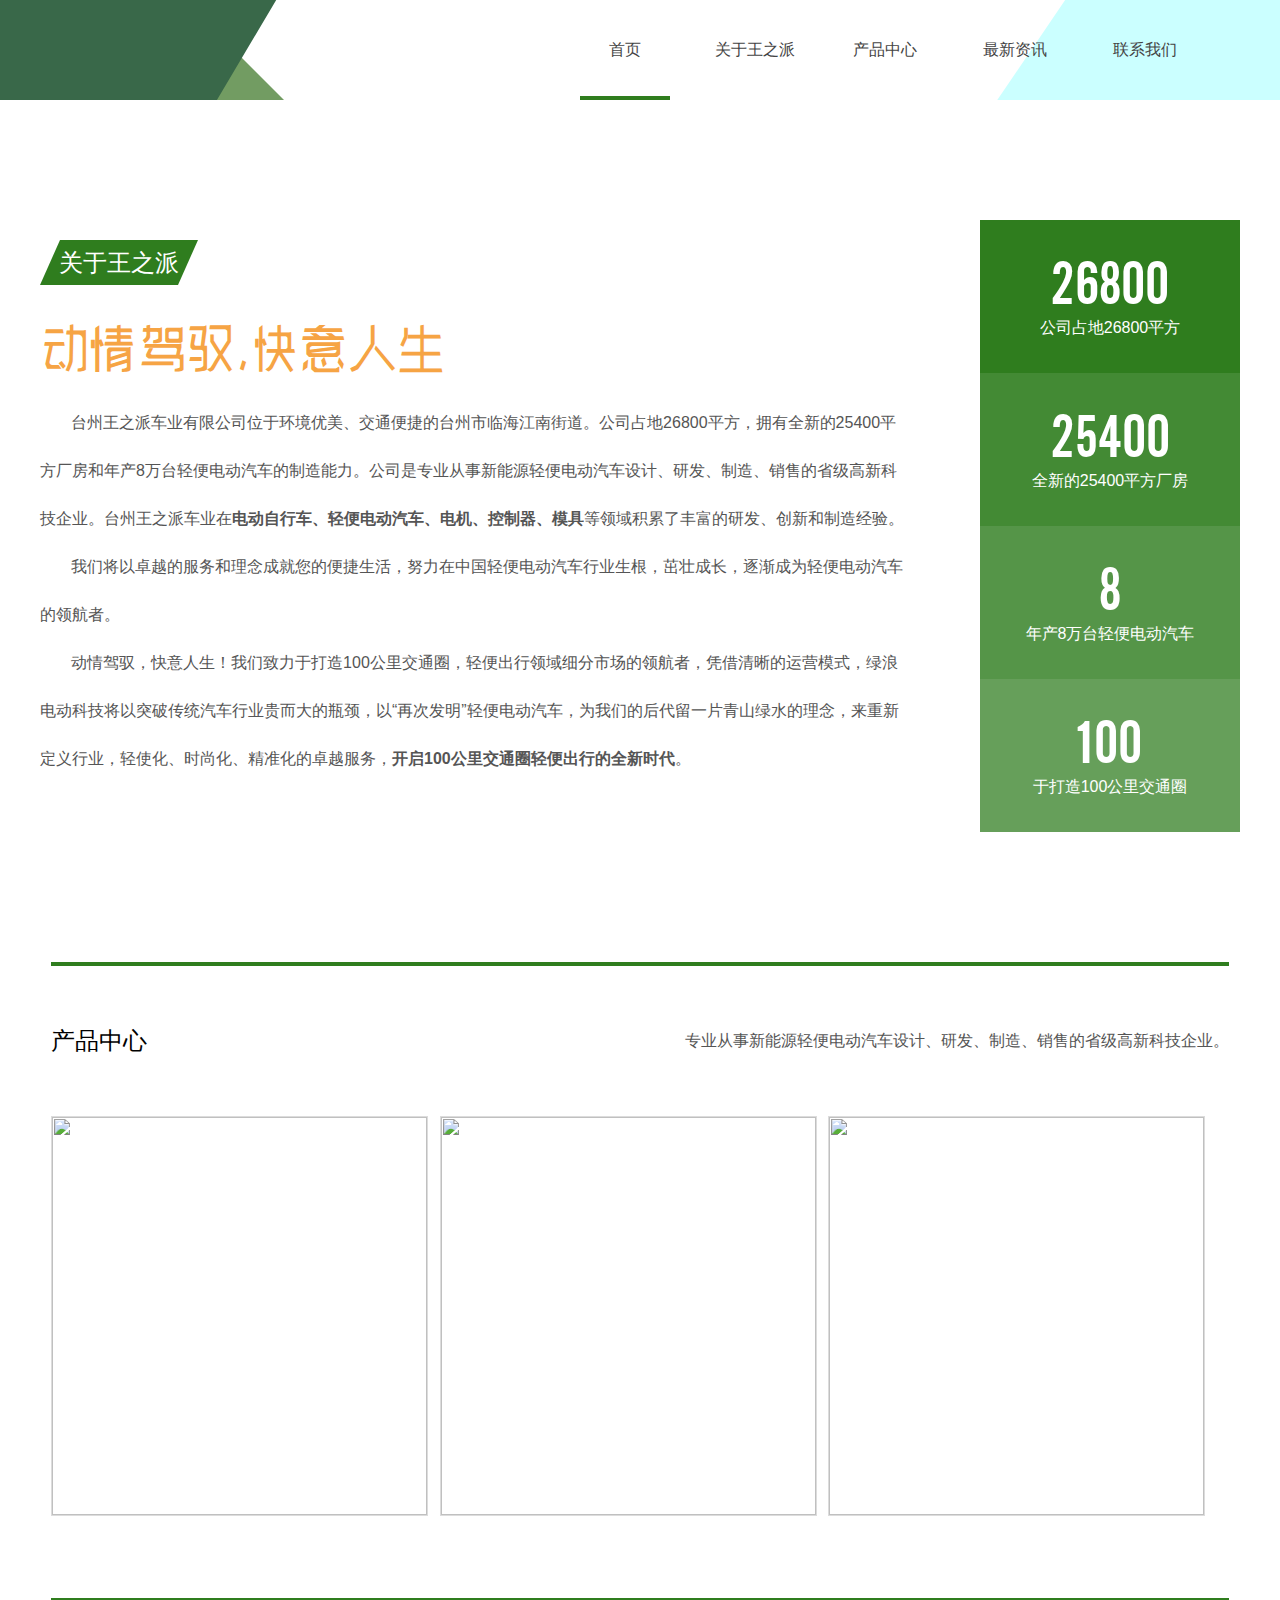
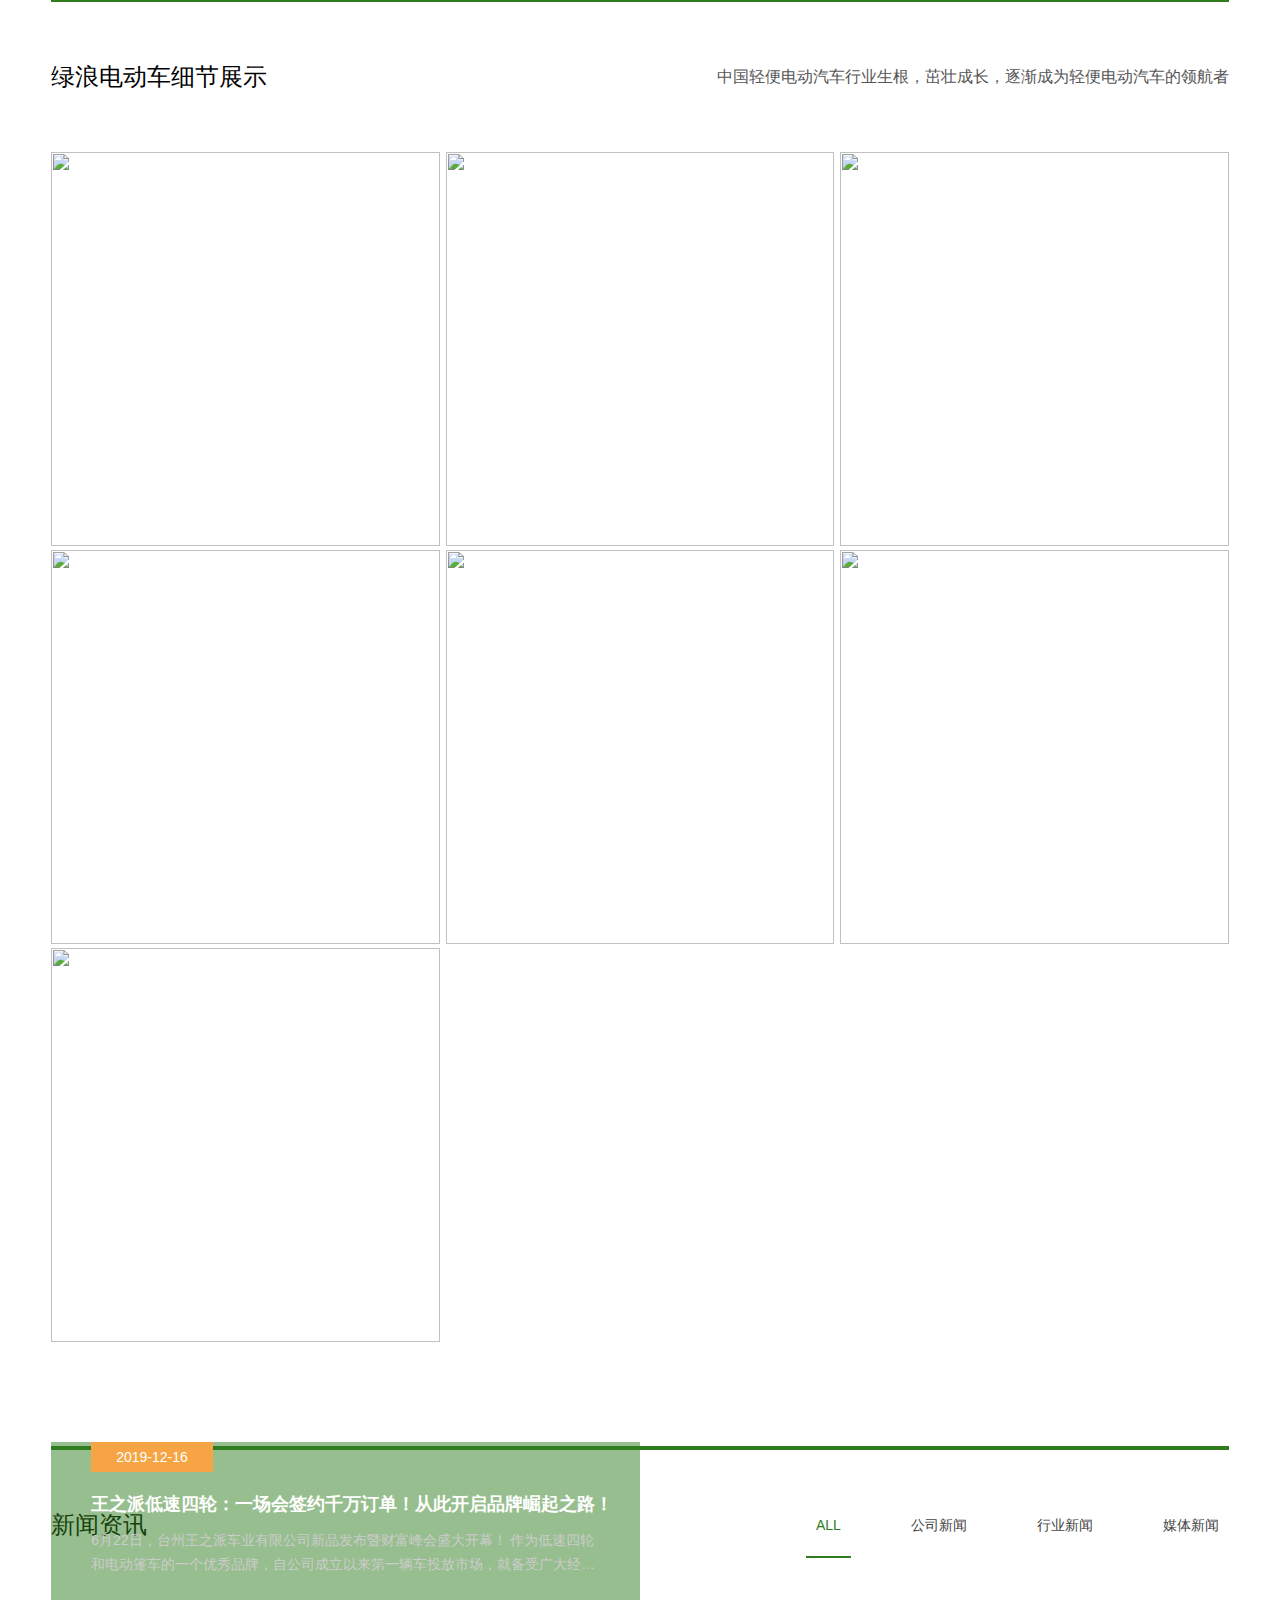
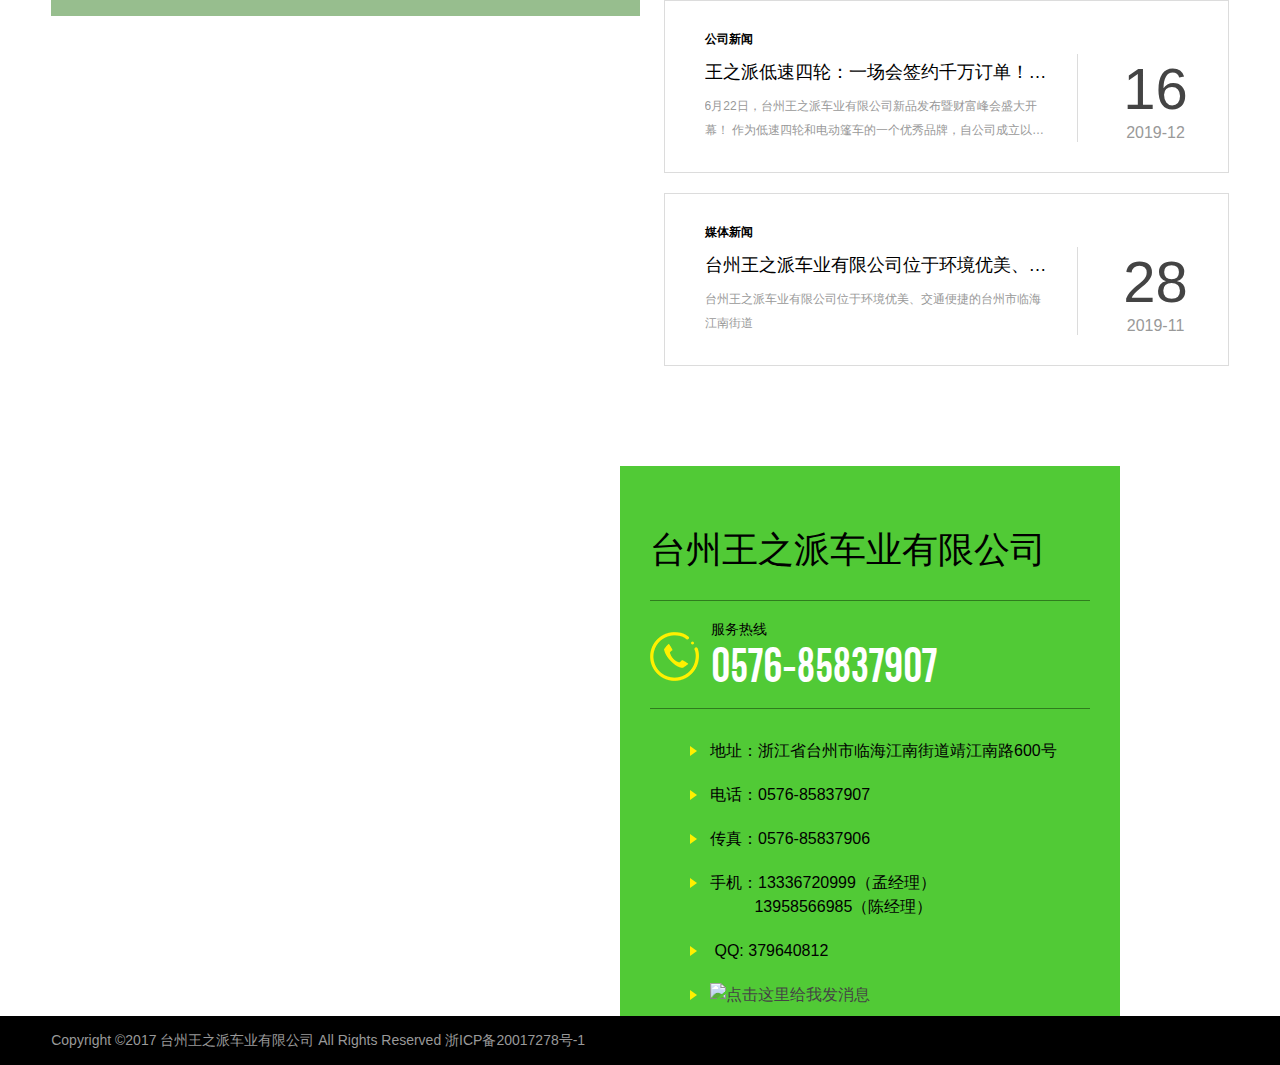
==== index.html @ 6e399a38 "pic" ====
<!doctype html>
<html>
<head>
<title>绿浪电动车-王之派</title>
<meta name="keywords" content="台州王之派车业有限公司,王之派,台州王之派,绿浪电动车" />
<meta name="description" content="好消息，现在购车即享500元优惠！！台州王之派车业有限公司位于环境优美、交通便捷的台州市临海江南街道。公司占地26800平方，拥有全新的25400平方厂房和年产8万台轻便电动汽车的制造能力。公司是专业从事新能源轻便电动汽车设计、研发、制造、销售的省级高新科技企业。绿浪电动科技在电动自行车、轻便电动汽车、电机、控制器、模具等领域积累了丰富的研发、创新和制造经验。" />
<meta charset="utf-8">
<meta http-equiv="X-UA-Compatible" content="IE-edge,chrome=1" /><!--读取IE最新渲染-->
<meta content="width=device-width, initial-scale=1.0, maximum-scale=1.0, user-scalable=0" name="viewport" /><!--强制让文档的宽度与设备的宽度保持1:1，并且文档最大的宽度比例是1.0，且不允许用户点击屏幕放大浏览-->
<meta content="yes" name="apple-mobile-web-app-capable" /><!--iphone设备中的safari私有meta标签，它表示：允许全屏模式浏览-->
<meta content="black" name="apple-mobile-web-app-status-bar-style" /><!--iphone的私有标签，它指定的iphone中safari顶端的状态条的样式-->
<meta content="telephone=yes" name="format-detection" /><!--告诉设备忽略将页面中的数字识别为电话号码-->
<meta content="email=no" name="format-detection" /> <!--去除Android对邮箱地址的识别-->
<link href="comcss.css" rel="stylesheet" type="text/css" />
<link href="css.css" rel="stylesheet" type="text/css" />
<link href="responsive.css" rel="stylesheet" type="text/css" />
<!--responsive css-->
<!--<link href="/Tpl/Home/Public/css/landscapeipad.css" rel="stylesheet" type="text/css" media="screen and (max-width:1024px)" />-->
<script src="https://cdn.bootcdn.net/ajax/libs/jquery/1.11.1/jquery.min.js"></script>
<!-- Modernizr JS -->
<script src="modernizr-2.6.2.min.js"></script>
<!-- FOR IE9 below -->
<!--[if lt IE 9]>
<script src="respond.min.js"></script>
<![endif]-->
<link href="https://cdnjs.cloudflare.com/ajax/libs/Swiper/4.2.2/css/swiper.css" rel="stylesheet" type="text/css" />
<script src="https://cdnjs.cloudflare.com/ajax/libs/Swiper/4.5.0/js/swiper.min.js"></script>
<link rel="shortcut icon" type="image/x-icon" href="https://img.alicdn.com/imgextra/i3/2210338603063/O1CN01EI2L4A1YUtnroCchi_!!2210338603063.png" />
<!-- Global site tag (gtag.js) - Google Analytics -->
<script async src="https://www.googletagmanager.com/gtag/js?id=G-Z5B57TD7ZR"></script>
<script>
  window.dataLayer = window.dataLayer || [];
  function gtag(){dataLayer.push(arguments);}
  gtag('js', new Date());

  gtag('config', 'G-Z5B57TD7ZR');
</script>
</head>

<body>

<!--add js-->
<div class="header">
    <div class="header_top">
        <div class="logo">
            <img src="https://img.alicdn.com/imgextra/i3/2210338603063/O1CN01EI2L4A1YUtnroCchi_!!2210338603063.png" alt="">
        </div>
        <div class="nav">
            <ul class="clearfix">
                <li class="choose">
                    <a class="sanjiao" href="index.html" target="_self">首页</a>
                </li><li class="">
                    <a class="sanjiao" href="index.html#about_us" target="_self">关于王之派</a>
                </li><li class="">
                    <a class="sanjiao" href="index.html#products" target="_self">产品中心</a>
                </li><li class="">
                    <a class="sanjiao" href="news.html" target="_self">最新资讯</a>
                </li><li class="">
                    <a class="sanjiao" href="index.html#contact_us" target="_self">联系我们</a>
                </li>            </ul>
        </div>
        <div class="header_con">
            <img src="icon_img01.png" alt="">
            <p>服务热线：0576-85837907</p>
        </div>
        <div class="menu">
            <div class="navbar-header">
                <span class="sr-only">Navigation</span>
                <span class="icon-bar"></span>
                <span class="icon-bar"></span>
                <span class="icon-bar"></span>
            </div>
        </div>
    </div>
</div>
<div class="menu_down">
    <ul>
        <li>
            <a class="sanjiao" href="index.html" target="_self">首页</a>
        </li><li>
            <a class="sanjiao" href="index.html#about_us" target="_self">关于王之派</a>
        </li><li>
            <a class="sanjiao" href="index.html#products" target="_self">产品中心</a>
        </li><li>
            <a class="sanjiao" href="news.html" target="_self">最新资讯</a>
        </li><li>
            <a class="sanjiao" href="index.html#contact_us" target="_self">联系我们</a>
        </li>    </ul>
</div>

        <section class="banner">
        <div class="swiper-container">
            <div class="swiper-wrapper">
                <div class="swiper-slide">
                    <img src="https://pic1.zhimg.com/v2-4521c15469707c16449a005955d152dc_r.jpeg" alt="">
                </div><div class="swiper-slide">
                    <img src="https://s.niucache.com/www/niu-home/img/9ac2cd6.jpg" alt="">
                </div>            </div>
            <!-- 如果需要分页器 -->
            <div class="swiper-pagination"></div>
            <!-- 如果需要导航按钮 -->
        </div>
    </section>
    <!-- banner the end -->
    <!-- module -->
    <section class="module">
        <a href="" id="about_us"></a>
        <div class="module_page1">
            <div class="w1200 clearfix">
                <div class="in_about_left">
	<h6>
		关于王之派
	</h6>
	<h3>
		动情驾驭，快意人生
	</h3>
	<p>
		&nbsp;&nbsp;&nbsp;&nbsp;&nbsp;&nbsp;&nbsp;台州王之派车业有限公司位于环境优美、交通便捷的台州市临海江南街道。公司占地26800平方，拥有全新的25400平方厂房和年产8万台轻便电动汽车的制造能力。公司是专业从事新能源轻便电动汽车设计、研发、制造、销售的省级高新科技企业。台州王之派车业在<b>电动自行车、轻便电动汽车、电机、控制器、模具</b>等领域积累了丰富的研发、创新和制造经验。<br />
&nbsp;&nbsp;&nbsp;&nbsp;&nbsp;&nbsp;&nbsp;我们将以卓越的服务和理念成就您的便捷生活，努力在中国轻便电动汽车行业生根，茁壮成长，逐渐成为轻便电动汽车的领航者。<br />
&nbsp;&nbsp;&nbsp;&nbsp;&nbsp;&nbsp;&nbsp;动情驾驭，快意人生！我们致力于打造100公里交通圈，轻便出行领域细分市场的领航者，凭借清晰的运营模式，绿浪电动科技将以突破传统汽车行业贵而大的瓶颈，以“再次发明”轻便电动汽车，为我们的后代留一片青山绿水的理念，来重新定义行业，轻使化、时尚化、精准化的卓越服务，<b>开启100公里交通圈轻便出行的全新时代</b>。
	</p>
</div>
<div class="in_about_right">
	<ul>
		<li class="wow fadeInRightBig" data-wow-duration="1s">
			<h3>
				26800
			</h3>
			<p>
				公司占地26800平方
			</p>
		</li>
		<li class="wow fadeInRightBig" data-wow-duration="1.5s">
			<h3>
				25400
			</h3>
			<p>
				全新的25400平方厂房
			</p>
		</li>
		<li class="wow fadeInRightBig" data-wow-duration="2s">
			<h3>
				8
			</h3>
			<p>
				年产8万台轻便电动汽车
			</p>
		</li>
		<li class="wow fadeInRightBig" data-wow-duration="2.5s">
			<h3>
				100
			</h3>
			<p>
				于打造100公里交通圈
			</p>
		</li>
	</ul>
</div>            </div>
        </div>

        <a href="" id="products"></a>
        <div class="module_page2">
        	<div class="w1600">
        		<div class="index_title wow fadeInUpBig" data-wow-duration="0.75s">
        			<h3>产品中心</h3>
        			<p>
        				专业从事新能源轻便电动汽车设计、研发、制造、销售的省级高新科技企业。
        			</p>
        		</div>
        		<div class="product_list wow fadeInUp" data-wow-duration="1s">
        			<ul class="clearfix">
<li>
        					<a href="6.html" title="盘式电动四轮车">
        						<figure>
                                    <img src="https://img.alicdn.com/imgextra/i1/701111735/O1CN01J6hY2t1OgfpPfAMTQ_!!701111735.jpg" alt="">
        						</figure>
        						<figcaption>
        							<p>盘式电动四轮车</p>
        						</figcaption>
        					</a>
        				</li><li>
        					<a href="2.html" title="把式电动四轮车">
        						<figure>
                                    <img src="https://pic1.zhimg.com/v2-a97a8f6fc62659afc5fdb7a7e8ba65ac_r.jpeg" alt="">
        						</figure>
        						<figcaption>
        							<p>把式电动四轮车</p>
        						</figcaption>
        					</a>
        				</li><li>
        					<a href="1.html" title="把式电动三轮车">
        						<figure>
                                    <img src="https://pic1.zhimg.com/v2-3ff74034d7f2a816b083c5fc79f7fb34_r.jpeg" alt="">
        						</figure>
        						<figcaption>
        							<p>把式电动三轮车</p>
        						</figcaption>
        					</a>
        				</li>        			</ul>
        		</div>
        		<a href="#" class="more">所有产品</a>
        	</div>
        </div>

        <div class="module_page3">
        	<div class="w1600">
        		<div class="index_title wow fadeInUpBig" data-wow-duration="0.75s">
        			<h3>绿浪电动车细节展示</h3>
        			<p>
        				中国轻便电动汽车行业生根，茁壮成长，逐渐成为轻便电动汽车的领航者
        			</p>
        		</div>
        		<div class="deta_list">
        			<ul>
        				<li>
        					<figure>
        						<img src="https://img.alicdn.com/imgextra/i1/2210338603063/O1CN01hTQF5c1YUtnwZJvKv_!!2210338603063.jpg" alt="">
        					</figure>
        					<p>自带空调，给驾乘者提供凉爽宜人的车厢环境</p>
        				</li>
        				<li>
        					<figure>
        						<img src="https://img.alicdn.com/imgextra/i1/2210338603063/O1CN01JXOoeA1YUtnrZJFVe_!!2210338603063.jpg" alt="">
        					</figure>
        					<p>仿皮座椅-视觉和触觉身临其境</p>
        				</li>
        				<li>
        					<figure>
        						<img src="https://img.alicdn.com/imgextra/i2/2210338603063/O1CN01uobK7g1YUtnua8hh9_!!2210338603063.jpg" alt="">
        					</figure>
        					<p>超大空间适合家人一同出行</p>
        				</li>
        				<li>
        					<figure>
        						<img src="https://img.alicdn.com/imgextra/i4/2210338603063/O1CN012l5fBx1YUtnoz085y_!!2210338603063.jpg" alt="">
        					</figure>
        					<p>行业龙头，引领潮流，数显液晶仪表盘</p>
        				</li>
        				<li>
        					<figure>
        						<img src="https://img.alicdn.com/imgextra/i2/2210338603063/O1CN01hheY2L1YUtnua8EaV_!!2210338603063.jpg" alt="">
        					</figure>
        					<p>全景天窗，繁华尽收眼底</p>
        				</li>
        				<li>
        					<figure>
        						<img src="https://img.alicdn.com/imgextra/i4/2210338603063/O1CN01kkrW6Z1YUtnj2MpZI_!!2210338603063.jpg" alt="">
        					</figure>
        					<p>前座椅前、后，靠背角度可调</p>
        				</li>
        				<li>
        					<figure>
        						<img src="https://img.alicdn.com/imgextra/i2/2210338603063/O1CN01FSDjkH1YUtnvwkSdK_!!2210338603063.jpg" alt="">
        					</figure>
        					<p>MP5播放器兼容usb SD卡</p>
        				</li>
        			</ul>
        		</div>
        	</div>
        </div>
        
        <div class="module_page4">
        	<div class="w1600">
        		<div class="index_title wow fadeInUpBig" data-wow-duration="0.75s">
        			<h3>新闻资讯</h3>
        			<div class="in_news_nav">
        				<ul class="clearfix">
        					<li class="choose">
        						<a href="javascript:;">
        							ALL
        						</a>
        					</li>
                                                        <li>
        						<a href="javascript:;">
        							公司新闻        						</a>
        					</li>                            <li>
        						<a href="javascript:;">
        							行业新闻        						</a>
        					</li>                            <li>
        						<a href="javascript:;">
        							媒体新闻        						</a>
        					</li>        				</ul>
        			</div>
        		</div>
        		<div class="innew_body clearfix">
                            			<div class="innews_left">
        				<figure>
                            <img src="https://img.alicdn.com/imgextra/i4/701111735/O1CN01Mq8HqD1OgfpSqa2wN_!!701111735.jpg" alt="">
        				</figure>
        				<figcaption>
        					<h6>2019-12-16</h6>
        					<h3>
        						王之派低速四轮：一场会签约千万订单！从此开启品牌崛起之路！        					</h3>
        					<p>
        						    6月22日，台州王之派车业有限公司新品发布暨财富峰会盛大开幕！


	    作为低速四轮和电动篷车的一个优秀品牌，自公司成立以来第一辆车投放市场，就备受广大经销商和消费者的喜爱！“提质提量”作为海誉未来的发展核心战略，已经刻不容缓，面对2019，如何实现这一目标？绿浪人用实际行动做出了很好的诠释！本次新品发布暨财富峰会，绿浪公司盛情邀请全国核心战略客户前来，更多的要让经销商朋友亲临现场感受到“绿浪”的变化！从不断的调研，不断的探索，不断的积累，“绿浪”已经完美        					</p>
        				</figcaption>
        			</div>
                            			<div class="news_con wow fadeInRightBig" data-wow-duration="1s" data-wow-delay="0.5s">
                                                                                				<div class="news_list" style="display: block;">
        					<ul>
                                <li>
        							<a href="7.html" title="王之派低速四轮：一场会签约千万订单！从此开启品牌崛起之路！">
        								<div class="left">
        									<h6>公司新闻</h6>
        									<h5>
        										王之派低速四轮：一场会签约千万订单！从此开启品牌崛起之路！        									</h5>
        									<p>
        										    6月22日，台州王之派车业有限公司新品发布暨财富峰会盛大开幕！


	    作为低速四轮和电动篷车的一个优秀品牌，自公司成立以来第一辆车投放市场，就备受广大经销商和消费者的喜爱！“提质提量”作为海誉未来的发展核心战略，已经刻不容缓，面对2019，如何实现这一目标？绿浪人用实际行动做出了很好的诠释！本次新品发布暨财富峰会，绿浪公司盛情邀请全国核心战略客户前来，更多的要让经销商朋友亲临现场感受到“绿浪”的变化！从不断的调研，不断的探索，不断的积累，“绿浪”已经完美        									</p>
        								</div>
        								<div class="right">
        									<h3>16</h3>
        									<h6>2019-12</h6>
        								</div>
        							</a>
        						</li><li>
        							<a href="4.html" title="台州王之派车业有限公司位于环境优美、交通便捷的台州市临海江南街道 ">
        								<div class="left">
        									<h6>媒体新闻</h6>
        									<h5>
        										台州王之派车业有限公司位于环境优美、交通便捷的台州市临海江南街道         									</h5>
        									<p>
        										台州王之派车业有限公司位于环境优美、交通便捷的台州市临海江南街道        									</p>
        								</div>
        								<div class="right">
        									<h3>28</h3>
        									<h6>2019-11</h6>
        								</div>
        							</a>
        						</li>        					</ul>
        				</div>                                				<div class="news_list" style="display: none;">
        					<ul>
                                <li>
        							<a href="7.html" title="王之派低速四轮：一场会签约千万订单！从此开启品牌崛起之路！">
        								<div class="left">
        									<h6>公司新闻</h6>
        									<h5>
        										王之派低速四轮：一场会签约千万订单！从此开启品牌崛起之路！        									</h5>
        									<p>
        										    6月22日，台州王之派车业有限公司新品发布暨财富峰会盛大开幕！


	    作为低速四轮和电动篷车的一个优秀品牌，自公司成立以来第一辆车投放市场，就备受广大经销商和消费者的喜爱！“提质提量”作为海誉未来的发展核心战略，已经刻不容缓，面对2019，如何实现这一目标？绿浪人用实际行动做出了很好的诠释！本次新品发布暨财富峰会，绿浪公司盛情邀请全国核心战略客户前来，更多的要让经销商朋友亲临现场感受到“绿浪”的变化！从不断的调研，不断的探索，不断的积累，“绿浪”已经完美        									</p>
        								</div>
        								<div class="right">
        									<h3>16</h3>
        									<h6>2019-12</h6>
        								</div>
        							</a>
        						</li>        					</ul>
        				</div>                                				<div class="news_list" style="display: none;">
        					<ul>
                                        					</ul>
        				</div>                                				<div class="news_list" style="display: none;">
        					<ul>
                                <li>
        							<a href="4.html" title="台州王之派车业有限公司位于环境优美、交通便捷的台州市临海江南街道 ">
        								<div class="left">
        									<h6>媒体新闻</h6>
        									<h5>
        										台州王之派车业有限公司位于环境优美、交通便捷的台州市临海江南街道         									</h5>
        									<p>
        										台州王之派车业有限公司位于环境优美、交通便捷的台州市临海江南街道        									</p>
        								</div>
        								<div class="right">
        									<h3>28</h3>
        									<h6>2019-11</h6>
        								</div>
        							</a>
        						</li>        					</ul>
        				</div>        				<!-- <div class="news_next clearfix">
        					<a href="">下一页<i class="iconfont">&#xe608;</i></a>
        					<a href=""><i class="iconfont">&#xe600;</i>上一页</a>
        				</div> -->
        			</div>
        		</div>
        	</div>
        </div>
    </section>
    
<a href="" id="contact_us"></a>
<footer class="footer">
	<aside class="footer_top">
		<figure>
<script type="text/javascript" src="https://webapi.amap.com/maps?v=1.3&key=5dacabfc3bd5924cdb6373195dcf68a0&plugin=AMap.PlaceSearch"></script>
<div id="container" style="width:100%;height:550px;"></div>
		</figure>
		<figcaption class="wow fadeInRight" data-wow-delay="0.25s" >
			<h3>台州王之派车业有限公司</h3>
			<div class="con_tel">
				<img src="icon_img02.png" alt="">
				<div class="tel_right">
					<p>服务热线</p>
					<h3>0576-85837907</h3>
				</div>
			</div>
			<div class="con_list">
				<ul>
				 	<li>地址：浙江省台州市临海江南街道靖江南路600号</li>
				 	<li>电话：0576-85837907</li>
				 	<li>传真：0576-85837906</li>
					 <li>手机：13336720999（孟经理）<br />&nbsp;&nbsp;&nbsp;&nbsp;&nbsp;&nbsp;&nbsp;&nbsp;&nbsp;&nbsp;13958566985（陈经理）</li>
<li>&nbsp;QQ: 379640812</li>
					 <li> <a target="_blank" href="http://wpa.qq.com/msgrd?v=3&uin=379640812&site=qq&menu=yes">
						<img border="0" src="https://pub.idqqimg.com/wpa/images/counseling_style_52.png" alt="点击这里给我发消息" title="点击这里给我发消息"/></a></li>
				 </ul> 
			</div>
		</figcaption>
	</aside>
	<aside class="copyall">
		<div class="copy w1600">
			Copyright ©2017 台州王之派车业有限公司 All Rights Reserved&nbsp;浙ICP备20017278号-1&nbsp;&nbsp;&nbsp;&nbsp;&nbsp;
             &nbsp;&nbsp;&nbsp;&nbsp;&nbsp;<a ><img src="https://img.alicdn.com/imgextra/i3/2210338603063/O1CN01EI2L4A1YUtnroCchi_!!2210338603063.png" alt=""></a>
		</div>
	</aside>
</footer>
<script src="global.js"></script>
<script src="jscom.js"></script>
<script src="swiperjs.js"></script>
<script src="ww.js"></script>
<script type="text/javascript">
$(function(){
    // 自动响应更改地图大小尺寸
    var height = $("#container").height();
    resize();
    function resize() {
        var w = $(window).width(),h = $(window).height();
        if (w < 640) {
            $("#container").css({'height': '300px', 'width': '100%'});
        } else {
            $("#container").css({'height': height, 'width': '100%'});
        }
    }
    $(window).resize(function(){
        resize();
    });
});
</script>
<script type="text/javascript">
getAmap('container',121.149741,28.812944,createContent);
function createContent(poi) {  //信息窗体内容
    //构建信息窗体中显示的内容
    var info = [];
    info.push("<div><div><img style=\"width:auto;\" src=\"autonavi.png\"/*tpa=http://webapi.amap.com/images/autonavi.png*/ /></div>");
    info.push("<div style=\"padding:0;line-height:25px\">");
    info.push("<p><b></b></p>");
    info.push("<p></p>");
    info.push("<p></p>");
    info.push("</div></div>");
    return info.join(""); //使用默认信息窗体框样式，显示信息内容
}
</script>
</body>
</html>
---- comcss.css ----
@charset "UTF-8";
/*goolge字体开始*/
@import url("font.css")/*tpa=http://www.tzwzp.com/Tpl/Home/Public/css/font.css*/;
html{font-size:62.5%; /* 10÷16=62.5% */ -webkit-text-size-adjust: 100%;
      -ms-text-size-adjust: 100%;-webkit-text-size-adjust:none;}
body,div,dl,dt,dd,ul,ol,li,pre,code,form,fieldset,legend,input,textarea,button,blockquote,th,td,p,figure
{font-family: "Microsoft Yahei","华文细黑", STXiHei, "华文黑体", "ST Heiti", "MS黑体","Helvetica Neue", Helvetica, Arial, sans-serif;
padding:0;margin:0;font-size:14px;font-size:1.4rem;}
fieldset, img{border:0;}
table{border-collapse:collapse;border-spacing:0;}
ol,ul{list-style:none;font-size:0;}
address,caption,cite,code,dfn,em,th,var{font-weight:normal;font-style:normal;}
caption,th{text-align:left;}
h1,h2,h3,h4,h5,h6{padding:0;margin:0;font-weight: 400;}
q:before,q:after{content:'';}
abbr,acronym{border:0;}
input,button,textarea,select{font-family:inherit;font-size:inherit;font-weight:inherit; vertical-align:middle; border:none;}
:focus{outline:0;}
.clearfix:after{content:".";height:0;visibility:hidden;display:block;clear:both; font-size:0; line-height:0}
input[type="button"],input[type="submit"],input[type="reset"]{
	-webkit-appearance:none;
	outline:none;
}
/*-webkit-appearance会将webkit浏览器中的元素默认样式去除。checkbox在这个属性下就直接隐藏掉了。然后用JS获取checkbox值时Webkit浏览器会报很奇怪的错误。给这个元素重新赋上-webkit-appearance:checkbox就不会报错了。*/
.ease,
.ease div,
.ease section,
.ease article,
.ease aside,
.ease ul,
.ease ul li,
.ease li,
.ease a,
.ease li a,
.ease dt,
.ease dd
{
		-o-transition:ease .3s;
		-ms-transition:ease .3s;
		-moz-transition:ease .3s;
		-webkit-transition:ease .3s;
		transition:ease .3s;
}

*{
	-webkit-box-sizing: border-box;
	-moz-box-sizing: border-box;
	box-sizing: border-box;
	background-repeat: no-repeat;
	background-position: center top;
}
a{color:#444; text-decoration:none;}/*默认链接显示颜色666666*/
a:hover{color:#2569b4; text-decoration:none;}/*默认链接鼠标移上去显示颜色996600*/
img,object{
	max-width:100%;
	vertical-align:top;
}
td{border:solid #efefef; border-width:0px 1px 1px 0px;}/*td表格颜色为efefef 左1px 下1px*/
table{border:solid #efefef; border-width:1px 0px 0px 1px;}/*table表格颜色为efefef 上1px 右1px*/
article,aside,details,hgroup,dialog,footer,header,section,footer,nav,figure,menu,figcaption{display:block}/*html5*/
audio,
canvas,
progress,
video {
	display: inline-block;
	vertical-align: baseline;
}
.omit1{
	text-overflow:ellipsis;
	white-space:nowrap;
	overflow:hidden;
}
/*单行文字溢出省略*/
.omit2{
	overflow : hidden;
	text-overflow: ellipsis;
	display: -webkit-box;
	-webkit-line-clamp: 2;
	-webkit-box-orient: vertical;
}
.omit3{
	overflow : hidden;
	text-overflow: ellipsis;
	display: -webkit-box;
	-webkit-line-clamp: 3;
	-webkit-box-orient: vertical;
}
.omit4{
	overflow : hidden;
	text-overflow: ellipsis;
	display: -webkit-box;
	-webkit-line-clamp: 4;
	-webkit-box-orient: vertical;
}
.omit5{
	overflow : hidden;
	text-overflow: ellipsis;
	display: -webkit-box;
	-webkit-line-clamp: 5;
	-webkit-box-orient: vertical;
}
/*多行文字溢出省略*/
/*文字省略all*/
[data-css="fontshadow"]{
	text-shadow:1px 1px 1px #000;
}
/*文字阴影X轴1px、Y轴1px、模糊1px、颜色（黑）兼容IE10+*/
.clear{clear:both;}/*清除浮动*/

.sbar{
	overflow-y: scroll;
}
.sbar::-webkit-scrollbar {  
  width: 14px;  
  height: 14px;  
}  
  
.sbar::-webkit-scrollbar-track,  
.sbar::-webkit-scrollbar-thumb {  
  border-radius: 999px;  
  border: 5px solid transparent;  
}  
  
.sbar::-webkit-scrollbar-track {  
  box-shadow: 1px 1px 5px rgba(255,255,255,.2) inset;  
}  
  
.sbar::-webkit-scrollbar-thumb {
  min-height: 20px;
  background-clip: content-box;
  box-shadow: 0 0 0 5px rgba(255,255,255,.2) inset;
}  
  
.sbar::-webkit-scrollbar-corner {  
  background: transparent;  
} 

/*----------------滚动条----------------------*/

/*comcss*/
.copyall{
	width: 100%;
	background: #000;
	text-align: center;
}
.copy{
	color:#999;
	font-size: 1.4rem;
	line-height: 3.5;
}
.copy a{

	display: inline-block;
	vertical-align: middle;
}
.copy a img{
	vertical-align: middle;
	margin-top:-2px;
	-webkit-box-sizing: border-box;
	-moz-box-sizing: border-box;
	box-sizing: border-box;
}

/*width*/
.w1200{
	max-width: 1200px;
	margin: 0 auto;
}
.w1100{
	max-width: 1100px;
	margin: 0 auto;
}
.w1000{
	max-width: 1000px;
	margin: 0 auto;
}
.w990{
	max-width: 990px;
	margin: 0 auto;
}
.w100{
	width: 100%;
	margin: 0 auto;
}
.w50{
	width: 50%;
	margin: 0 auto;
}

.flex{
	display: -webkit-flex;
	display: -moz-flex;
	display: -o-flex;
	display: -ms-flex;
	display: flex;
	-webkit-justify-content: space-between;
	-moz-justify-content: space-between;
	-o-justify-content: space-between;
	-ms-justify-content: space-between;
	justify-content: space-between;
	-webkit-flex-wrap: nowrap;
	-moz-flex-wrap: nowrap;
	-o-flex-wrap: nowrap;
	-ms-flex-wrap: nowrap;
	flex-wrap: nowrap;
}
.mod2 ul{
	display: -webkit-flex;
	display: -moz-flex;
	display: -o-flex;
	display: -ms-flex;
	display: flex;
	-webkit-justify-content: space-between;
	-moz-justify-content: space-between;
	-o-justify-content: space-between;
	-ms-justify-content: space-between;
	justify-content: space-between;
	-webkit-flex-wrap: wrap;
	-moz-flex-wrap: wrap;
	-o-flex-wrap: wrap;
	-ms-flex-wrap: wrap;
	flex-wrap: wrap;
}
.mod2 li{
	width:50%;
	-webkit-box-sizing: border-box;
	-moz-box-sizing: border-box;
	box-sizing: border-box;
	padding:2%;
	
}
.mod3 ul{
	display: -webkit-flex;
	display: -moz-flex;
	display: -o-flex;
	display: -ms-flex;
	display: flex;
	-webkit-justify-content: space-between;
	-moz-justify-content: space-between;
	-o-justify-content: space-between;
	-ms-justify-content: space-between;
	justify-content: space-between;
	-webkit-flex-wrap: wrap;
	-moz-flex-wrap: wrap;
	-o-flex-wrap: wrap;
	-ms-flex-wrap: wrap;
	flex-wrap: wrap;
}
.mod3 li{
	width:33.33%;
	-webkit-box-sizing: border-box;
	-moz-box-sizing: border-box;
	box-sizing: border-box;
	padding:2%;
	
}
.mod4 ul{
	display: -webkit-flex;
	display: -moz-flex;
	display: -o-flex;
	display: -ms-flex;
	display: flex;
	-webkit-justify-content: space-between;
	-moz-justify-content: space-between;
	-o-justify-content: space-between;
	-ms-justify-content: space-between;
	justify-content: space-between;
	-webkit-flex-wrap: wrap;
	-moz-flex-wrap: wrap;
	-o-flex-wrap: wrap;
	-ms-flex-wrap: wrap;
	flex-wrap: wrap;
}
.mod4 li{
	width:25%;
	-webkit-box-sizing: border-box;
	-moz-box-sizing: border-box;
	box-sizing: border-box;
	padding:2%;	
}

/* 分页 */
.pageNav{font-family:Arial,Helvetica,sans-serif;padding-top:10px;text-align:right}
.pageNav a,
.pageNav span{margin:0 3px;width:28px;height:28px;line-height:28px;background:#e7e7e7;
display:inline-block;*display:inline;*zoom:1;text-align:center}
.pageNav span.info{background:none}
.pageNav a:hover,
.pageNav span.current{background:#ff534f;color:#fff}
.pageNavLeft{text-align:left}
.pageNavCenter{text-align:center}
.pageNavRight{text-align:right}

.notdata{line-height:35px;border:1px dashed #ccc;margin:20px 0;text-align:center}
.notdataw{color:#fff;padding:50px 0}

.loading-wrap{ margin-top:10px;bottom:50px;width:100%;text-align:center;display:none;}
.loading{ position:relative;display:inline-block;padding:5px 5px 5px 50px;line-height:28px;color:#333;font-size:14px;border-radius:5px;background:url("loading.gif")/*tpa=http://www.tzwzp.com/Public/images/loading.gif*/ 10px center no-repeat;}

/* 以上为通用样式 */
---- css.css ----
.menu_down{
	display: none;
}
.menu{
	display: none;
}
.header{
	height: 100px;
	width: 100%;
	background: url("header_bg.svg") no-repeat center center;
}
.header_top{
	display: -webkit-flex;
	display: flex;
	-webkit-justify-content:space-between;
	justify-content: space-between;
	-webkit-align-items: center;
	align-items: center;
	width: 86%;
	margin: 0 auto;
}
.logo{
	width: 100px;
	margin-left: 160px;
}
.logo2{
	width: 50px;
}
.copy img{
	width: 40px;
}
.nav ul li{
	float: left;
	min-width: 90px;
	margin-right: 40px;
	position: relative;
	line-height: 100px;
}
.nav ul li:last-child{
	margin-right: 0;
}
.nav ul li a{
	display: block;
	height: 100%;
	height: 100%;
	text-align: center;
	font-size: 16px;
	color: #444;
}
.nav ul li::after{
	content:'';
	position: absolute;
	width: 0;
	height: 4px;
	background: #2f7d1e; 
	left:50%;
	bottom:0;
	z-index: 9;
	-webkit-transition: ease-in-out .3s;
	-o-transition: ease-in-out .3s;
	transition: ease-in-out .3s;
}
.nav ul li.choose::after{
	width: 100%;
	left:0;
}
.nav ul li:hover::after{
	width: 100%;
	left:0;
}
.header_con{
	display: -webkit-flex;
	display: flex;
	-webkit-justify-content:flex-start;
	justify-content:flex-start;

}
.header_con p{
	font-size: 20px;
	color: #2f7d1e;
	padding-left: 20px;
	line-height: 25px;
}
.module_page1{
	width: 100%;
	padding-top: 88px;
	background: url("https://img.alicdn.com/imgextra/i1/701111735/O1CN01cuD5CG1OgfpUoT6oI_!!701111735.jpg")no-repeat center bottom;
	height:830px;
}
.in_about_left{
	width: 865px;
	float: left;
	margin-top:20px;
}
.in_about_left h6{
	width: 158px;
	height: 45px;
	line-height: 45px;
	background: url("index_img01.png")no-repeat center center;
	text-align: center;
	font-size: 24px;
	color: #fff;
}
.in_about_left h3{
	font-size: 48px;
	color: #f6a444;
	font-family:'逐浪温莎雅楷体'; 
	margin-top: 36px;
}
.in_about_left p{
	font-size: 16px;
	color: #555;
	line-height: 48px;
	margin-top: 20px;
}
.in_about_right{
	width: 260px;
	float: right;
}
.in_about_right ul li{
	width: 100%;
	height: 153px;
	text-align: center;
	padding-top: 30px;
}
.in_about_right ul li:first-child{
	background: #2f7d1e;
}
.in_about_right ul li:nth-child(2){
	background: #438a34;
}
.in_about_right ul li:nth-child(3){
	background: #559548;
}
.in_about_right ul li:last-child{
	background: #669f5a;
}
.in_about_right ul li h3{
	font-size: 60px;
	color: #fff;
	font-family:'AlternateGothicNo2BT Regular'; 
}
.in_about_right ul li p{
	font-size: 16px;
	color: #fff;
}
.w1600{
	max-width: 1600px;
	margin: 0 auto;
}
.module_page2{
	padding-bottom:70px;
}
.module_page2 .w1600{
	border-top:4px solid #2f7d1e;
}
.index_title{
	display: -webkit-flex;
	display: flex;
	-webkit-justify-content: space-between;
	justify-content: space-between;
	padding:60px 0;
}
.index_title h3{
	font-size: 24px;
	color: #000;
	line-height: 30px;
}
.index_title p{
	font-size: 16px;
	color: #555;
	line-height:30px;
}
.product_list ul li{
	float: left;
	width: 503px;
	height: 503px;
	margin-right:45px;
	margin-bottom:45px;
	border:1px solid #dcdcdc;
	position: relative;
	overflow:hidden;
}
.product_list ul li:nth-child(3n){
	margin-right: 0;
}
.product_list ul li figure{
	width: 100%;
	height: 100%;
}
.product_list ul li figure img{
	width: 100%;
	height: 100%;
	object-fit: cover;
}
.product_list ul li figcaption{
	width: 100%;
	position: absolute;
	right:100%;
	bottom:0;
	z-index:10;
	height:80px;
	background: #59974b;
	-webkit-transition: ease-in-out .5s;
	-o-transition: ease-in-out .5s;
	transition: ease-in-out .5s;
}
.product_list ul li figcaption p{
	line-height:20px;
	font-size: 20px;
	color: #fff;
	padding-top:30px;
	padding-left: 40px;
	width: 100%;
	height: 100%;
	position: relative;
}
.product_list ul li figcaption p::after{
	content:'';
	position: absolute; 
	width: 32px;
	height: 12px;
	background: url("right.png")no-repeat center center;
	top:calc(50% - 6px);
	right:65px;
	z-index:10;
}
.product_list ul li:hover figcaption{
	right:0;
}
.module_page2 a.more{
	display: block;
	width: 308px;
	height: 55px;
	margin: 0 auto;
	border:2px solid #2f7d1e;
	line-height: 51px;
	font-size: 15px;
	color: #2f7d1e;
	padding-left:48px;
	margin-top: 5px;
	border-radius:30px;
	position:relative;
	display: none;
	-webkit-transition: ease-in-out .5s;
	-o-transition: ease-in-out .5s;
	transition: ease-in-out .5s;
}
.module_page2 a.more::after{
	content:'';
	position: absolute; 
	width: 98px;
	height: 6px;
	background: url("right2.png")no-repeat center center;
	right:34px;
	top:calc(50% - 3px);
	z-index:9;
	-webkit-transition: ease-in-out .5s;
	-o-transition: ease-in-out .5s;
	transition: ease-in-out .5s;
}
.module_page2 a.more:hover{
	background: #2f7d1e;
	color: #fff;
}
.module_page2 a.more:hover::after{
	background: url("right3.png")no-repeat center center;
}
.module_page3 .w1600{
	border-top:4px solid #2f7d1e;
}
.deta_list ul{
	display: -webkit-flex;
	display: flex;
	-webkit-justify-content: space-between;
	justify-content: space-between;
	-webkit-flex-wrap: wrap;
	flex-wrap: wrap;
}
.deta_list ul li{
	position: relative;
	margin-bottom:4px;
	overflow:hidden;
}
.deta_list ul li p{
	position: absolute;
	font-size: 24px;
	color: #fff;
	width: 100%;
	text-align: center;
	left:0;
	bottom:40px;
	line-height: 20px;
}
.deta_list ul li figure img{
	-webkit-transition: ease-in-out .5s;
	-o-transition: ease-in-out .5s;
	transition: ease-in-out .5s;
}
.deta_list ul li:hover figure img{
	-webkit-transform: scale(1.2);
	-ms-transform: scale(1.2);
	-o-transform: scale(1.2);
	transform: scale(1.2);
}
.module_page3{
	padding-bottom: 100px;
}
.module_page4 .w1600{
	border-top:4px solid #2f7d1e;
}
.in_news_nav ul li{
	float: left;
	margin-left: 50px;
	position: relative;
}
.in_news_nav ul li:first-child{
	margin-left: 0;
}
.in_news_nav ul li a{
	display: block;
	line-height: 30px;
	padding:0 10px;
	-webkit-transition: ease-in-out .3s;
	-o-transition: ease-in-out .3s;
	transition: ease-in-out .3s;
}
.in_news_nav ul li::after{
	content:'';
	position: absolute;
	width: 0;
	height: 2px;
	background: #2f7d1e;
	left:50%;
	bottom:-18px;
	z-index:9;
	-webkit-transition: ease-in-out .3s;
	-o-transition: ease-in-out .3s;
	transition: ease-in-out .3s;
}
.in_news_nav ul li:hover::after{
	width: 100%;
	left:0;
}
.in_news_nav ul li:hover a{
	color: #2f7d1e;
}
.in_news_nav ul li.choose a{
	color: #2f7d1e;
}
.in_news_nav ul li.choose::after{
	width: 100%;
	left:0;
}
.module_page4{
	padding-bottom: 100px;
}
.innews_left{
	width: 808px;
	float: left;
	position: relative;
}
.innews_left figcaption{
	position: absolute;
	width: 100%;
	bottom:0;
	left:0;
	height:174px;
	background:rgba(47,125,30,.5);
	padding-left: 40px;
}
.innews_left figcaption h6{
	width: fit-content;
	padding:0 25px;
	line-height:30px;
	background: #f6a444;
	font-size: 14px;
	color: #fff;
}
.innews_left figcaption h3{
	font-size: 18px;
	font-weight: bold;
	color: #fff;
	margin-top: 20px;
	display: -webkit-box;
    -webkit-box-orient: vertical;
    -webkit-line-clamp: 1;
    overflow: hidden;
    padding-bottom: 0;
}
.innews_left figcaption p{
	font-size: 14px;
	color: #ccc;
	line-height: 24px;
	display: -webkit-box;
    -webkit-box-orient: vertical;
    -webkit-line-clamp: 2;
    overflow: hidden;
    padding-bottom: 0;
    margin-top: 12px;
    width: 92%;
}
.news_con{
	width:752px;
	float: right;
}
.news_list ul li{
	width: 100%;
	border:1px solid #dcdcdc;
	padding:30px 40px;
	margin-bottom: 20px;
}
.news_list ul li:last-child{
	margin-bottom: 0;
}
.news_list ul li a{
	display: -webkit-flex;
	display: flex;
	-webkit-justify-content: space-between;
	justify-content: space-between;
	-webkit-align-items: flex-end;
	align-items: flex-end;
}
.news_list ul li .left{
	max-width: 530px;
	padding-right: 30px;
}
.news_list ul li .left h6{
	font-size: 12px;
	font-weight: bold;
	color: #000;
}
.news_list ul li .left h5{
	font-size: 18px;
	color: #000;
	margin-top: 12px;
	display: -webkit-box;
    -webkit-box-orient: vertical;
    -webkit-line-clamp: 1;
    overflow: hidden;
    padding-bottom: 0;
    -webkit-transition: ease-in-out .3s;
    -o-transition: ease-in-out .3s;
    transition: ease-in-out .3s;
}
.news_list ul li .left p{
	font-size: 12px;
	color: #999;
	line-height: 24px;
	margin-top: 10px;
	display: -webkit-box;
    -webkit-box-orient: vertical;
    -webkit-line-clamp: 2;
    overflow: hidden;
    padding-bottom: 0;
    -webkit-transition: ease-in-out .3s;
    -o-transition: ease-in-out .3s;
    transition: ease-in-out .3s;
}
.news_list ul li .right h3{
	font-size: 58px;
	text-align: center;
	line-height:70px;
	-webkit-transition: ease-in-out .3s;
    -o-transition: ease-in-out .3s;
    transition: ease-in-out .3s;
}
.news_list ul li .right h6{
	font-size: 16px;
	color: #999;
	text-align: center;
}
.news_list ul li .right{
	border-left:1px solid #dcdcdc;
	padding-left:45px;
}
.news_list ul li:hover .left h5{
	color: #2f7d1e;
}
.news_list ul li:hover .left p{
	color: #000;
}
.news_list ul li:hover .right h3{
	color: #2f7d1e;
}
.news_next a{
	display: block;
	float: right;
	font-size: 15px;
	color: #999;
	line-height: 20px;
	-webkit-transition: ease-in-out .3s;
	-o-transition: ease-in-out .3s;
	transition: ease-in-out .3s;
}
.news_next a i{
	font-size: 50px;
	line-height: 20px;
	display: inline-block;
	vertical-align: middle;
	margin-bottom: 3px;
}
.news_next a:first-child{
	margin-left: 70px;
}
.news_next a:first-child i{
	margin-left: 20px;
}
.news_next a:last-child i{
	margin-right: 20px;
}
.news_next{
	margin-top: 24px;
}
.news_next a:hover{
	color: #2f7d1e;
}
.footer_top{
	width: 100%;
	height: 550px;
	position: relative;
}
.footer_top figure{
	height: 100%;
	width: 100%;
}
.footer_top figure img{
	width: 100%;
	height: 100%;
	object-fit: cover;
}
.footer_top figcaption{
	position: absolute;
	width: 500px;
	height: 100%;
	background: #51ca36;
	padding:0 30px;
	top:0;
	right:160px;
	padding-top: 60px;
}
.footer_top figcaption h3{
	font-size: 36px;
	color: #000;
	padding-bottom:25px;
	border-bottom:1px solid #2f7d1e;
}
.footer_top figcaption .con_tel{
	display: -webkit-flex;
	display: flex;
	-webkit-align-items: center;
	align-items: center;
	border-bottom:1px solid #2f7d1e;
	padding:20px 0 15px 0;
}
.footer_top figcaption .con_tel img{
	margin-right: 12px;
}
.footer_top figcaption .con_tel h3{
	font-size: 48px;
	color: #fff;
	font-family: 'AlternateGothicNo2BT Regular';
	padding-bottom:0;
	border-bottom:none;
}
.footer_top figcaption .con_tel p{
	font-size: 14px;
	color: #000;
}
.footer_top figcaption .con_list{
	margin-top: 20px;
}
.footer_top figcaption .con_list ul li{
	position: relative;
	font-size: 16px;
	color: #000;
	line-height: 24px;
	padding:10px 0;
	padding-left: 60px;
}
.footer_top figcaption .con_list ul li::after{
	content:'';
	position: absolute;
	width: 7px;
	height: 10px;
	background: url("right4.png")no-repeat center center;
	top:17px;
	left:40px;
}


.inside_header{
	width: 100%;
	height: 245px;
	background: #2f7d1e;
}
.inside_top{
	height: 83px;
	border-bottom: 1px solid #6ea462;
}
.inside_top .w1200{
	display: -webkit-flex;
	display: flex;
	-webkit-justify-content: space-between;
	justify-content: space-between;
	-webkit-align-items: center;
	align-items: center;
	height: 100%;
}
.inside_top a{
	font-size: 16px;
	color: #fff;
}
.inside_top a:hover{
	text-decoration: underline;
}
.inside_bottom .w1200{
	display: -webkit-flex;
	display: flex;
	-webkit-justify-content: space-between;
	justify-content: space-between;
	-webkit-align-items: center;
	align-items: center;
	height: 162px;
}
.inside_bottom .left .in_pos{
	display: -webkit-flex;
	display: flex;
	-webkit-align-items: center;
	align-items: center;
}
.inside_bottom .left h3{
	font-size: 36px;
	font-weight: bold;
	color: #fff;
	margin-bottom:15px;
}
.inside_bottom .left .in_pos a{
	color: #fff;
	font-size: 15px;
}
.inside_bottom .left .in_pos p{
	color: #fff;
	font-size: 15px;
}
.inside_bottom .left .in_pos img{
	padding:0 10px;
}
.inside_bottom .left .in_pos img:first-child{
	padding-left: 0;
}
.inside_nav ul li{
	float: left;
	height: 50px;
	border:1px solid #fff;
	line-height:48px;
	text-align: center;
	background: none;
	margin-right: 20px;
	border-radius:30px;
	-webkit-transition: ease-in-out .5s;
	-o-transition: ease-in-out .5s;
	transition: ease-in-out .5s;
}
.inside_nav ul li:last-child{
	margin-right: 0;
}
.inside_nav ul li a{
	display: block;
	font-size: 16px;
	color: #fff;
	padding:0 33px;
}
.inside_nav ul li.choose{
	background: #f6a444;
	border-color:#f6a444;
}
.inside_nav ul li:hover{
	background: #f6a444;
	border-color:#f6a444;
}
.news_list1 ul li{
	float: left;
	width: 380px;
	margin-right: 30px;

}
.news_list1 ul li:last-child{
	margin-right: 0;
}
.news_list1{
	background-image: linear-gradient(#fff, #eee);
	padding:70px 0;
}
.news_list1 h3{
	text-align: center;
	font-size: 28px;
	font-weight: bold;
	color: #444;
	margin-bottom: 48px;
}
.news_list1 ul li figure{
	width: 100%;
	height: 285px;
	overflow:hidden;
	position: relative;
}
.news_list1 ul li figure img{
	width: 100%;
	height: 100%;
	object-fit: cover;
	-webkit-transition: ease-in-out .5s;
	-o-transition: ease-in-out .5s;
	transition: ease-in-out .5s;
}
.news_list1 ul li figure .time{
	position: absolute;
	width: 135px;
	height: 36px;
	background: #f6a444;
	font-size: 14px;
	color: #fff;
	text-align: center;
	line-height:36px;
	left:0;
	bottom:0;
	z-index:9;
}
.news_list1 ul li figcaption{
	background: #fff;
	width: 100%;
	border:2px solid #dcdcdc;
	border-top:0;
	padding:27px 28px 32px 28px;
}
.news_list1 ul li figcaption h3{
	font-size: 18px;
	color: #333;
	line-height: 30px;
	font-weight: 400;
	text-align: left;
	margin-bottom: 0;
	display: -webkit-box;
    -webkit-box-orient: vertical;
    -webkit-line-clamp: 2;
    overflow: hidden;
    padding-bottom: 0;
}
.news_list1 ul li figcaption p{
	font-size: 14px;
	color: #444;
	line-height: 24px;
	display: -webkit-box;
    -webkit-box-orient: vertical;
    -webkit-line-clamp: 2;
    overflow: hidden;
    padding-bottom: 0;
    margin-top: 14px;
}
.news_list1 ul li:hover img{
	-webkit-transform: scale(1.2);
	-ms-transform: scale(1.2);
	-o-transform: scale(1.2);
	transform: scale(1.2);
}
.news_list2{
	padding: 60px 0 40px 0;
}
.news_list2 ul li{
	float: left;
	width: 590px;
	margin-right: 20px;
	margin-bottom: 20px;
}
.news_list2 ul li:nth-child(2n){
	margin-right: 0;
}
.news_dea{
	padding:30px 0 60px 0;
}
.newsdea_title h3{
	font-size: 26px;
	color: #444;
	text-align: center;	
}
.newsdea_title p{
	font-size: 14px;
	color: #999;
	text-align: center;
	margin-top: 32px;
}
.newsdea_title{
	padding-bottom:18px;
	border-bottom:1px solid #dcdcdc;
}
.news_endit{
	font-size: 16px;
	color: #666;
	line-height: 48px;
	padding-top: 20px;
	width: 84%;
	margin: 0 auto;
}
.prodea_con{
	width: 100%;
	padding:80px 0 100px 0;
	background: linear-gradient(#fff, #eee);
}
.product_swiper .gallery-top .swiper-slide{
	text-align: center;
}
.product_swiper .gallery-top .swiper-slide img{
	width: 650px;
	height: 650px;
	object-fit: cover;
}
.product_swiper .gallery-thumbs{
	width: 880px;
}
.product_swiper .gallery-thumbs .swiper-slide{
	border:1px solid #dcdcdc;
}
.product_swiper .gallery-thumbs .swiper-slide-thumb-active{
	border:2px solid #2f7d1e;
}
.prodea_con h3{
	font-size: 28px;
	font-weight: bold;
	color: #444;
	text-align: center;
}

.product_swiper2 .gallery-top .swiper-slide{
	text-align: center;
}
.product_swiper2 .gallery-top .swiper-slide img{
	width: 650px;
	height: 650px;
	object-fit: cover;
}
.product_swiper2 .gallery-thumbs{
	width: 880px;
}
.product_swiper2 .gallery-thumbs .swiper-slide{
	border:1px solid #dcdcdc;
}
.product_swiper2 .gallery-thumbs .swiper-slide-thumb-active{
	border:2px solid #2f7d1e;
}
.prodea_con2{
	background: #fff;
}
.product_endit{
	text-align: center;
	margin-top: 40px;
}
.copy{
	display: -webkit-flex;
	display: flex;
	-webkit-justify-content: space-between;
	justify-content: space-between;
	-webkit-align-items: center;
	align-items: center;
}
.product_endit table{
	width:100%;
	margin:0 auto;
}
.product_endit td{
	text-align:left;
	padding:5px 10px;
}


.banner {
	text-align: center;
}
---- responsive.css ----
/*=================================中小型笔记本或大平板 laptop /*=================================*/
     @media screen and (max-width: 1680px) {

         .logo {
             margin-left: 0;
         }

     }
    

    @media screen and (max-width: 1620px) {
        .w1600{
            width: 92%;
            margin: 0 auto;
        }
         .deta_list ul li{
            width: 33%;
            height:394px;
         }
         .deta_list ul li figure {
            height: 100%;
         }
         .deta_list ul li figure img{
            width: 100%;
            height: 100%;
            object-fit: cover;
         }
         .innews_left{
            max-width:50%;
         }
         .news_con{
            max-width:48%;
         }
         .product_list ul li{
            width: 32%;
            height:400px;
            margin-right: 1%;
            margin-bottom: 1%;
         }
         .module_page2 a.more{
            margin-top:4%;
         }

     }

     @media screen and (max-width: 1440px) {

         .logo {
             margin-left: 0;
         }
         .header{
            background-position:-200px;
         }
         .header_con{
            display: none;
         }
     }






     @media screen and (max-width: 1200px) {

         .nav {
             display: none;
         }

         .menu {
             display: block;
             float: right;
         }

         .menu_down {
             position: absolute;
             left: 0;
             z-index: 9999999;
             width: 100%;
             padding-bottom: 22px;
             background: rgba(47,125, 30, 0.9);
         }

         .menu_down li {
             line-height: 3.5;
             text-align: center;
             border-bottom: 1px solid #fff;
         }

         .menu_down li a {
             display: block;
             font-size: 18px;
             color: #fff;
         }

         .menu span.icon-bar {
             background: #000;
             width: 26px;
             height: 2px;
             display: block;
             -webkit-transition: all 300ms ease-out;
             -moz-transition: all 300ms ease-out;
             transition: all 300ms ease-out;
         }

         .menu .sr-only {
             display: none;
         }

         .menu .icon-bar:nth-child(2) {
             -webkit-transform: rotate(0deg) translate(0, 0);
             -moz-transform: rotate(0deg) translate(0, 0);
             -ms-transform: rotate(0deg) translate(0, 0);
             transform: rotate(0deg) translate(0, 0);
             transform-origin: top left;
         }

         .menu .icon-bar:nth-child(3) {
             margin-top: 8px;
             -webkit-transform: scale(1, 1);
             -moz-transform: scale(1, 1);
             -ms-transform: scale(1, 1);
             transform: scale(1, 1);
             -webkit-transform-origin: center center;
             -moz-transform-origin: center center;
             -ms-transform-origin: center center;
             transform-origin: center center;
         }

         .menu .icon-bar:nth-child(4) {
             margin-top: 8px;
             -webkit-transform: rotate(0deg) translate(0, 0);
             -moz-transform: rotate(0deg) translate(0, 0);
             -ms-transform: rotate(0deg) translate(0, 0);
             transform: rotate(0deg) translate(0, 0);
             transform-origin: top left;
         }

         .xz .icon-bar:nth-child(2) {
             -webkit-transform: rotate(45deg) translate(4px, -3px);
             -moz-transform: rotate(45deg) translate(4px, -3px);
             -ms-transform: rotate(45deg) translate(4px, -3px);
             transform: rotate(45deg) translate(4px, -3px);
             transform-origin: 0 0;
         }

         .xz .icon-bar:nth-child(3) {
             opacity: 0;
         }

         .xz .icon-bar:nth-child(4) {
             -webkit-transform: rotate(-45deg) translate(3px, 2px);
             -moz-transform: rotate(-45deg) translate(3px, 2px);
             -ms-transform: rotate(-45deg) translate(3px, 2px);
             transform: rotate(-45deg) translate(3px, 2px);
         }
         .nav{
            display: none;
         }
         .header_con{
            display: none;
         }



     }



















     /*=================================手机或小平板 phone=============================== */
     @media screen and (max-width: 767px) {

        .logo{
            width: 60px;
         }
         .header{
            height:70px;
            padding-top: 5px;
            background-position:-340px;
         }
         .module_page1{
            padding:8% 0;
            height:auto;
         }
         .w1200{
            width: 92%;
            margin: 0 auto;
         }
         .in_about_left{
            width: 100%;
            float: none;
         }
         .in_about_left h3{
            font-size:28px;
            margin-top: 6%;
         }
         .in_about_left h6{
            font-size: 18px;
            width: 100px;
            height: 30px;
            line-height: 30px;
            background-size:100px;
         }
         .in_about_left p{
            font-size: 15px;
            line-height:2;
         }
         .in_about_right{
            float: none;
            margin: 0 auto;
            margin-top: 8%;
         }
         .index_title{
            -webkit-flex-wrap: wrap;
            flex-wrap: wrap;
            padding:10% 0;
            width: 92%;
            margin: 0 auto;
         }
         .product_list{
            width: 92%;
            margin: 0 auto;
         }
         .product_list ul li{
            width: 100%;
            height: 345px;
            margin-bottom: 20px;
         }
         .module_page2{
            padding-bottom: 10%;
         }
         .module_page2 a.more{
            margin-top: 10px;
         }
         .index_title p{
            padding-top: 10px;

         }
         .deta_list{
            width: 92%;
            margin: 0 auto;
         }
         .deta_list ul li{
            width: 49.5%;
            height:165px;
         }
         .deta_list ul li p{
            width: 88%;
            left:6%;
            font-size: 16px;
            bottom:20px;
         }
         .module_page3{
            padding-bottom: 10%;
         }
         .in_news_nav ul li{
            width: 25%;
            margin-left: 0;
         }
         .in_news_nav{
            width: 100%;
            margin-top:6%;
            margin-bottom:4%;
         }
         .in_news_nav ul li.choose a{
            text-align: center;
         }
         .innews_left{
            max-width:100%;
            margin: 0 auto;
            float: none;
         }
         .innews_left figcaption{
            padding-left:20px;
            height: 96px;
            padding-right: 20px;
         }
         .innews_left figcaption p{
            display: none;
         }
         .news_con{
            max-width: 100%;
            margin: 0 auto;
            margin-top: 6%;
            float:none;
         }
         .news_list ul li{
            padding:6%;
         }
         .news_list ul li .right{
            padding-left: 24px;
         }
         .news_next a{
            width: 50%;
            margin:0;
            text-align: center;
         }
         .news_next a:first-child{
            margin-left: 0;
         }
         .module_page4{
            padding-bottom: 8%;
         }
         .footer_top figcaption{
            width: 100%;
            right:0;
            padding-top: 8%;
            z-index:9999;
         }
         .footer_top figcaption h3{
            font-size: 24px;
         }
         .footer_top figcaption .con_tel h3{
            font-size: 36px;
         }
         .footer_top figcaption .con_list ul li{
            padding-left:30px;
            font-size: 14px;
         }
         .footer_top figcaption .con_list ul li::after{
            left:10px;
            top:16px;
         }
         .footer_top{
            height:415px;
         }
         .copy a{
            display: none;
         }
         .copy{
            width: 92%;
            margin: 0 auto;
            height: 70px;
            padding:10px 0;
            line-height: 1.8;
         }
         .inside_bottom{
            height:160px;
         }
         .inside_bottom .w1200 .left{
            display: none;
         }
         .inside_nav{
            width: 100%;
         }
         .inside_nav ul li{
            width: 48%;
            margin-right: 4%;
            margin-bottom: 4%;
         }
         .inside_nav ul li:nth-child(2n){
            margin-right: 0;
         }
         .inside_nav ul li:nth-child(3){
            margin-bottom: 0;
         }
         .inside_nav ul li:nth-child(4){
            margin-bottom: 0;
         }
         .inside_nav ul li a{
            padding:0;
            font-size: 15px;
         }
         .inside_header {
            height: auto;
         }
         .prodea_con{
            padding:8% 0;
         }
         .prodea_con h3{
            font-size: 22px;
         }
         .product_swiper .gallery-top .swiper-slide img{
            width: 100%;
            height: 345px;
         }
         .product_swiper .gallery-thumbs{
            width: 345px;
         }
         .product_swiper2 .gallery-top .swiper-slide img{
            width: 100%;
            height: 345px;
         }
         .product_swiper2 .gallery-thumbs{
            width: 345px;
         }
         .news_list1{
            padding:8% 0;
         }
         .news_list1 h3{
            font-size: 22px;
            margin-bottom:8%;
         }
         .news_list1 ul li{
            width: 100%;
            margin-bottom: 6%;
         }
         .news_list1 ul li:last-child{
            margin-bottom: 0;
         }
         .news_list2{
            padding: 8% 0;
         }
         .news_list2 ul li{
            width: 100%;
         }
         .newsdea_title h3{
            font-size: 20px;
         }
         .newsdea_title p{
            margin-top: 20px;
         }
         .news_endit{
            font-size: 15px;
            line-height: 2.2;
            width: 92%;
         }
         .news_dea{
            padding:8% 0;
         }
         .footer_top figure{
            opacity: 0;
         }









     }
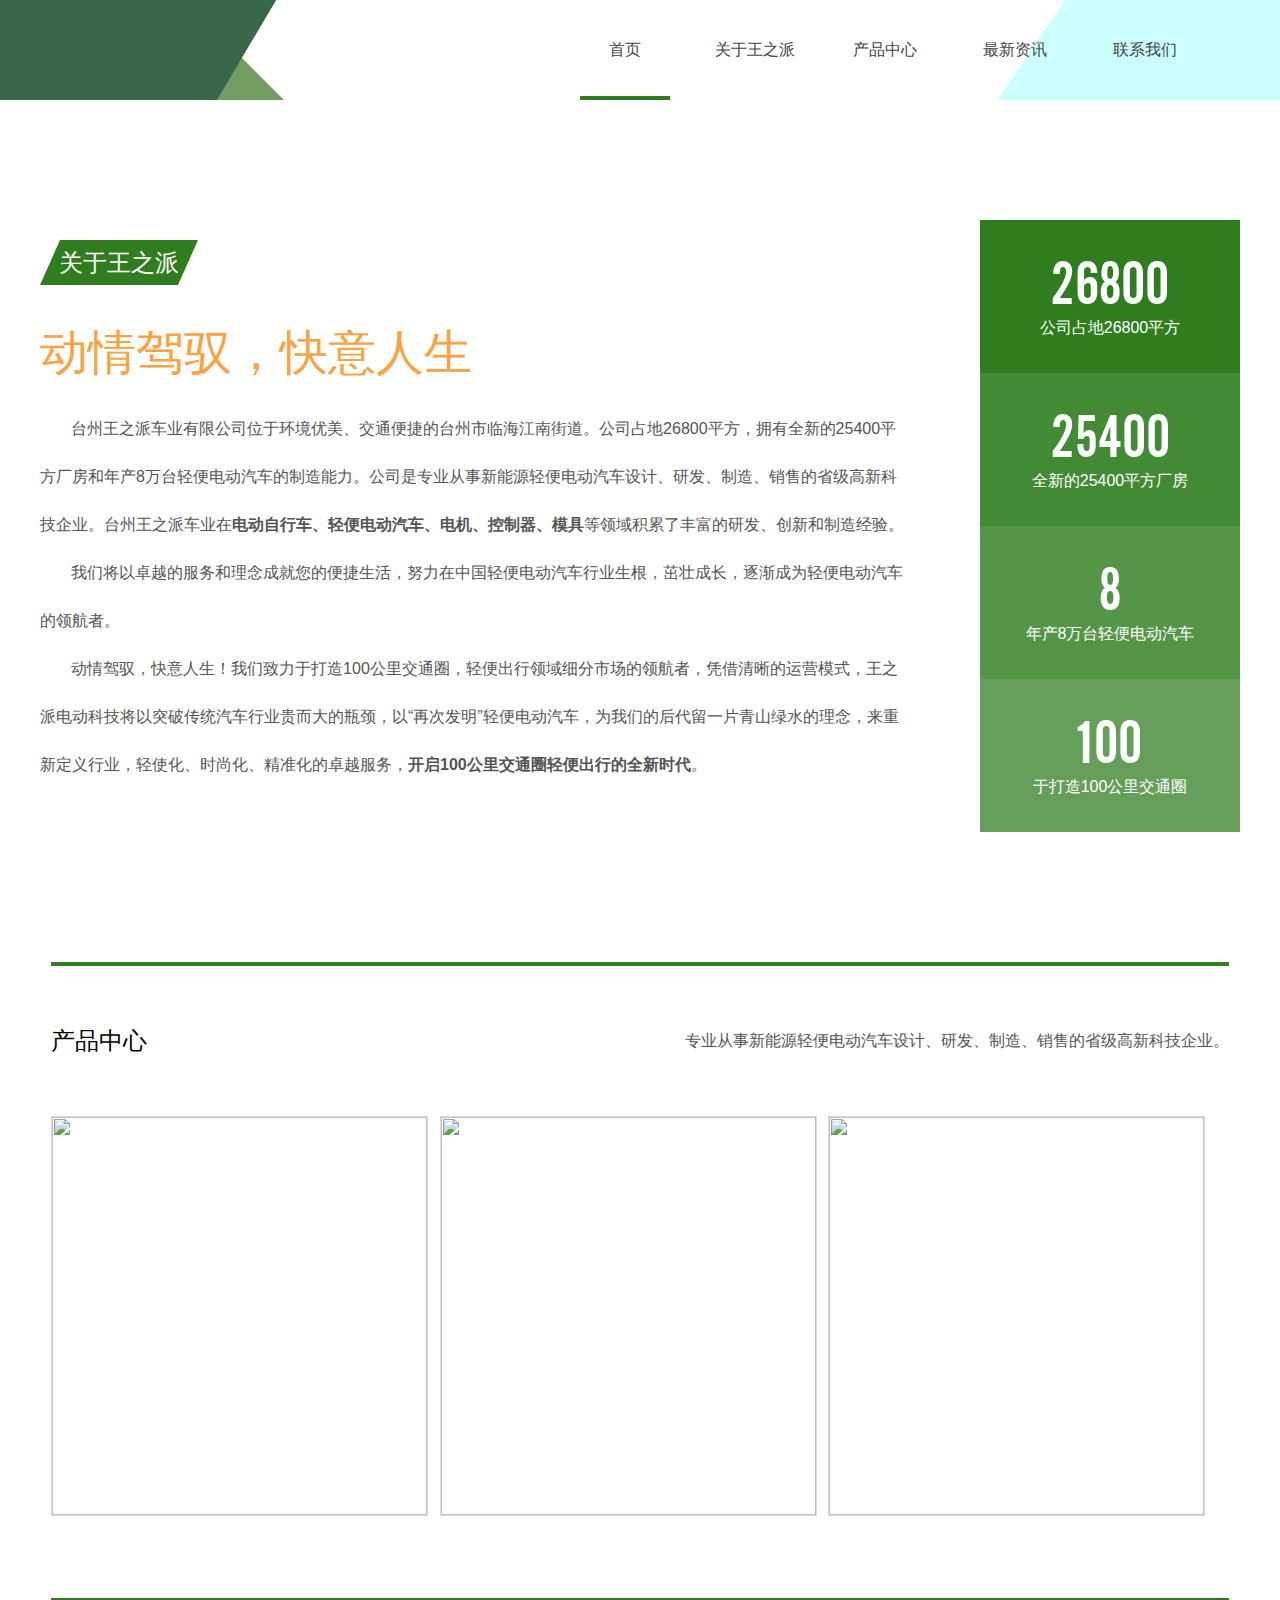
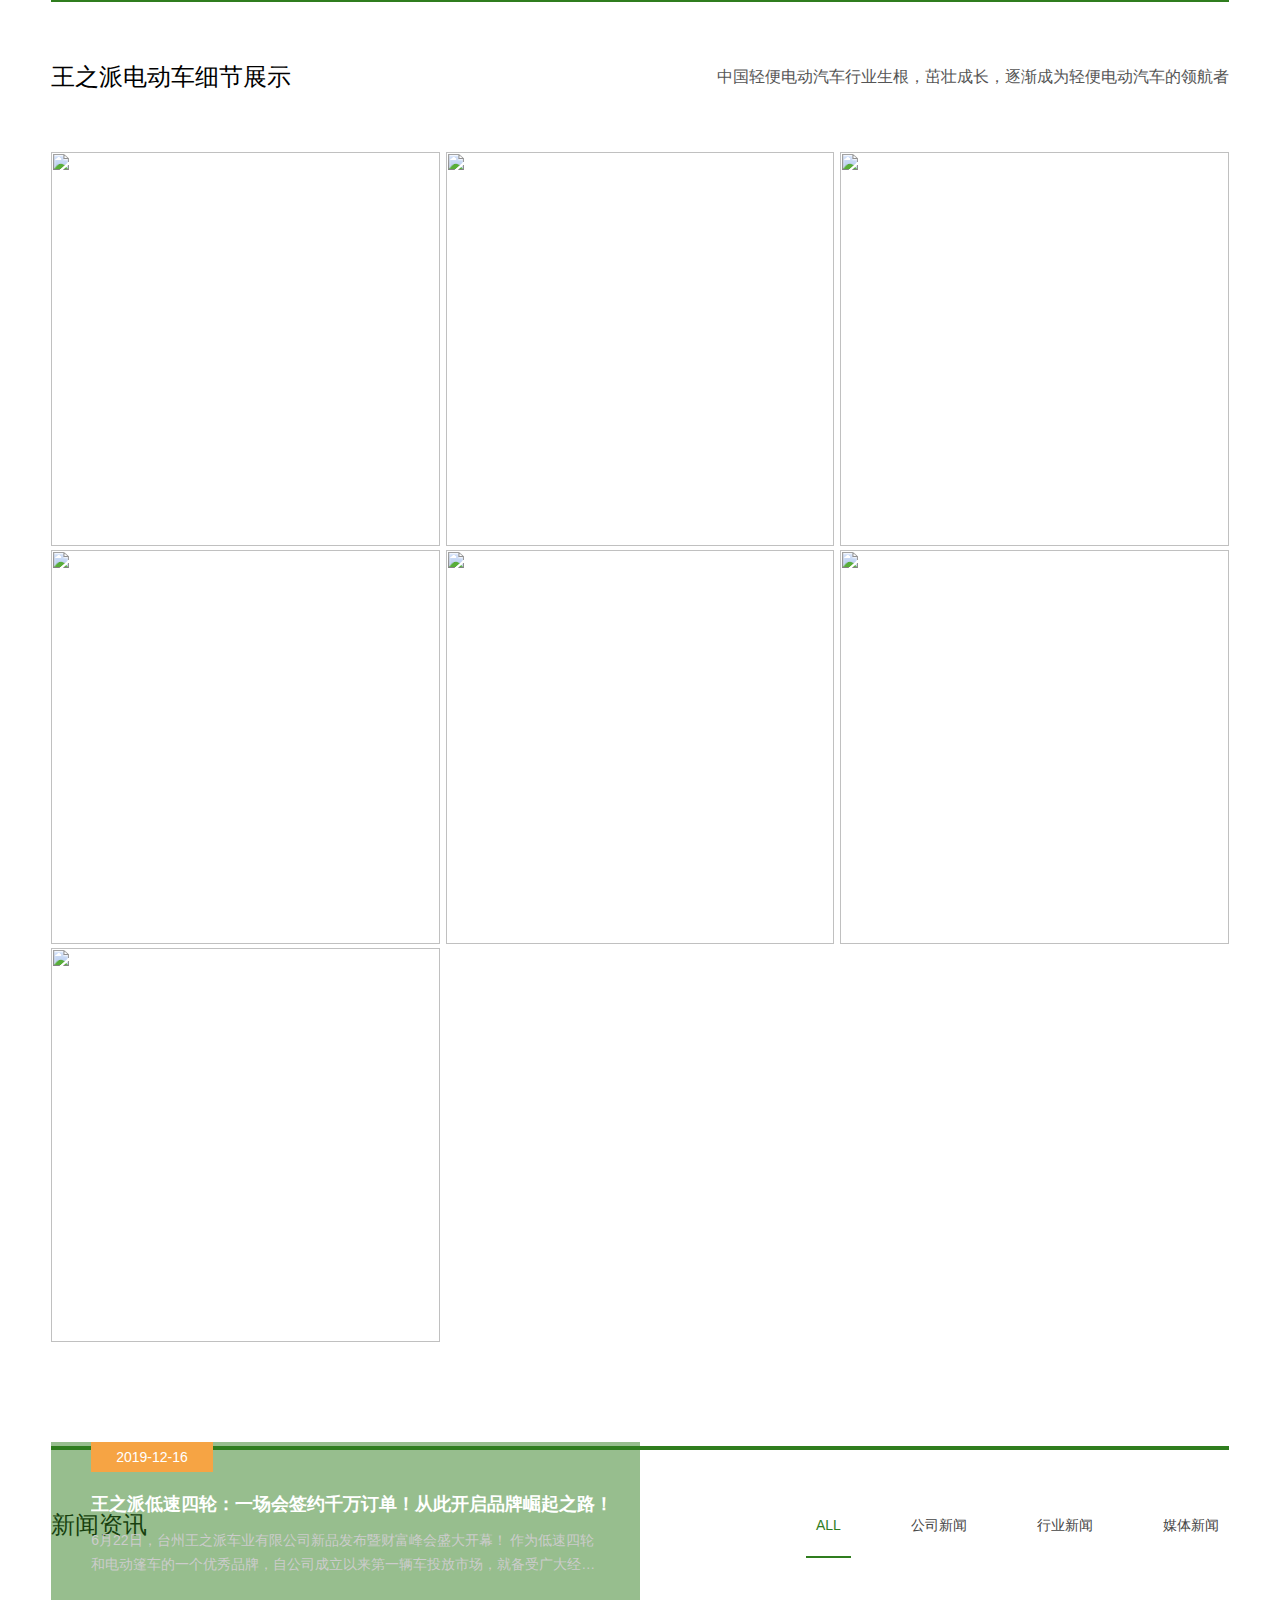
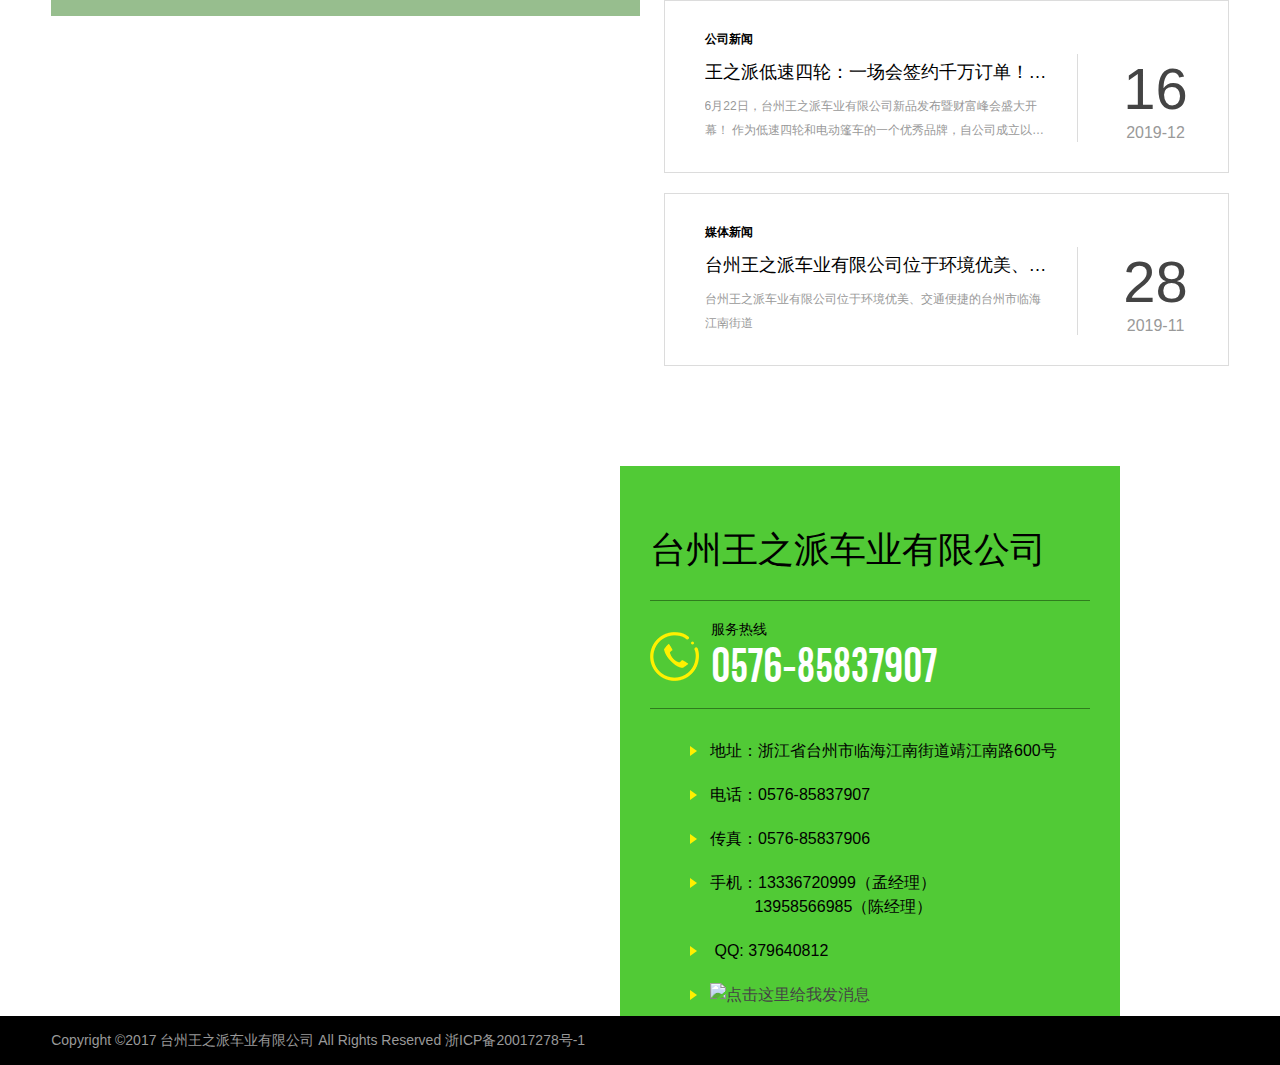
==== commit 55349925: "wp" ====
--- a/index.html
+++ b/index.html
@@ -3,7 +3,7 @@
 <head>
 <title>绿浪电动车-王之派</title>
 <meta name="keywords" content="台州王之派车业有限公司,王之派,台州王之派,绿浪电动车" />
-<meta name="description" content="好消息，现在购车即享500元优惠！！台州王之派车业有限公司位于环境优美、交通便捷的台州市临海江南街道。公司占地26800平方，拥有全新的25400平方厂房和年产8万台轻便电动汽车的制造能力。公司是专业从事新能源轻便电动汽车设计、研发、制造、销售的省级高新科技企业。绿浪电动科技在电动自行车、轻便电动汽车、电机、控制器、模具等领域积累了丰富的研发、创新和制造经验。" />
+<meta name="description" content="好消息，现在购车即享500元优惠！！台州王之派车业有限公司位于环境优美、交通便捷的台州市临海江南街道。公司占地26800平方，拥有全新的25400平方厂房和年产8万台轻便电动汽车的制造能力。公司是专业从事新能源轻便电动汽车设计、研发、制造、销售的省级高新科技企业。王之派电动科技在电动自行车、轻便电动汽车、电机、控制器、模具等领域积累了丰富的研发、创新和制造经验。" />
 <meta charset="utf-8">
 <meta http-equiv="X-UA-Compatible" content="IE-edge,chrome=1" /><!--读取IE最新渲染-->
 <meta content="width=device-width, initial-scale=1.0, maximum-scale=1.0, user-scalable=0" name="viewport" /><!--强制让文档的宽度与设备的宽度保持1:1，并且文档最大的宽度比例是1.0，且不允许用户点击屏幕放大浏览-->
@@ -117,7 +117,7 @@
 	<p>
 		&nbsp;&nbsp;&nbsp;&nbsp;&nbsp;&nbsp;&nbsp;台州王之派车业有限公司位于环境优美、交通便捷的台州市临海江南街道。公司占地26800平方，拥有全新的25400平方厂房和年产8万台轻便电动汽车的制造能力。公司是专业从事新能源轻便电动汽车设计、研发、制造、销售的省级高新科技企业。台州王之派车业在<b>电动自行车、轻便电动汽车、电机、控制器、模具</b>等领域积累了丰富的研发、创新和制造经验。<br />
 &nbsp;&nbsp;&nbsp;&nbsp;&nbsp;&nbsp;&nbsp;我们将以卓越的服务和理念成就您的便捷生活，努力在中国轻便电动汽车行业生根，茁壮成长，逐渐成为轻便电动汽车的领航者。<br />
-&nbsp;&nbsp;&nbsp;&nbsp;&nbsp;&nbsp;&nbsp;动情驾驭，快意人生！我们致力于打造100公里交通圈，轻便出行领域细分市场的领航者，凭借清晰的运营模式，绿浪电动科技将以突破传统汽车行业贵而大的瓶颈，以“再次发明”轻便电动汽车，为我们的后代留一片青山绿水的理念，来重新定义行业，轻使化、时尚化、精准化的卓越服务，<b>开启100公里交通圈轻便出行的全新时代</b>。
+&nbsp;&nbsp;&nbsp;&nbsp;&nbsp;&nbsp;&nbsp;动情驾驭，快意人生！我们致力于打造100公里交通圈，轻便出行领域细分市场的领航者，凭借清晰的运营模式，王之派电动科技将以突破传统汽车行业贵而大的瓶颈，以“再次发明”轻便电动汽车，为我们的后代留一片青山绿水的理念，来重新定义行业，轻使化、时尚化、精准化的卓越服务，<b>开启100公里交通圈轻便出行的全新时代</b>。
 	</p>
 </div>
 <div class="in_about_right">
@@ -205,7 +205,7 @@
         <div class="module_page3">
         	<div class="w1600">
         		<div class="index_title wow fadeInUpBig" data-wow-duration="0.75s">
-        			<h3>绿浪电动车细节展示</h3>
+        			<h3>王之派电动车细节展示</h3>
         			<p>
         				中国轻便电动汽车行业生根，茁壮成长，逐渐成为轻便电动汽车的领航者
         			</p>
@@ -216,7 +216,7 @@
         					<figure>
         						<img src="https://img.alicdn.com/imgextra/i1/2210338603063/O1CN01hTQF5c1YUtnwZJvKv_!!2210338603063.jpg" alt="">
         					</figure>
-        					<p>自带空调，给驾乘者提供凉爽宜人的车厢环境</p>
+        					<p>自带空调，给驾乘者提供冬暖夏凉的车厢环境</p>
         				</li>
         				<li>
         					<figure>
@@ -295,7 +295,7 @@
         						    6月22日，台州王之派车业有限公司新品发布暨财富峰会盛大开幕！
 
 
-	    作为低速四轮和电动篷车的一个优秀品牌，自公司成立以来第一辆车投放市场，就备受广大经销商和消费者的喜爱！“提质提量”作为海誉未来的发展核心战略，已经刻不容缓，面对2019，如何实现这一目标？绿浪人用实际行动做出了很好的诠释！本次新品发布暨财富峰会，绿浪公司盛情邀请全国核心战略客户前来，更多的要让经销商朋友亲临现场感受到“绿浪”的变化！从不断的调研，不断的探索，不断的积累，“绿浪”已经完美        					</p>
+	    作为低速四轮和电动篷车的一个优秀品牌，自公司成立以来第一辆车投放市场，就备受广大经销商和消费者的喜爱！“提质提量”作为海誉未来的发展核心战略，已经刻不容缓，面对2019，如何实现这一目标？绿浪人用实际行动做出了很好的诠释！本次新品发布暨财富峰会，王之派公司盛情邀请全国核心战略客户前来，更多的要让经销商朋友亲临现场感受到“绿浪”的变化！从不断的调研，不断的探索，不断的积累，“绿浪”已经完美        					</p>
         				</figcaption>
         			</div>
                             			<div class="news_con wow fadeInRightBig" data-wow-duration="1s" data-wow-delay="0.5s">
@@ -311,7 +311,7 @@
         										    6月22日，台州王之派车业有限公司新品发布暨财富峰会盛大开幕！
 
 
-	    作为低速四轮和电动篷车的一个优秀品牌，自公司成立以来第一辆车投放市场，就备受广大经销商和消费者的喜爱！“提质提量”作为海誉未来的发展核心战略，已经刻不容缓，面对2019，如何实现这一目标？绿浪人用实际行动做出了很好的诠释！本次新品发布暨财富峰会，绿浪公司盛情邀请全国核心战略客户前来，更多的要让经销商朋友亲临现场感受到“绿浪”的变化！从不断的调研，不断的探索，不断的积累，“绿浪”已经完美        									</p>
+	    作为低速四轮和电动篷车的一个优秀品牌，自公司成立以来第一辆车投放市场，就备受广大经销商和消费者的喜爱！“提质提量”作为海誉未来的发展核心战略，已经刻不容缓，面对2019，如何实现这一目标？绿浪人用实际行动做出了很好的诠释！本次新品发布暨财富峰会，王之派公司盛情邀请全国核心战略客户前来，更多的要让经销商朋友亲临现场感受到“绿浪”的变化！从不断的调研，不断的探索，不断的积累，“绿浪”已经完美        									</p>
         								</div>
         								<div class="right">
         									<h3>16</h3>
@@ -345,7 +345,7 @@
         										    6月22日，台州王之派车业有限公司新品发布暨财富峰会盛大开幕！
 
 
-	    作为低速四轮和电动篷车的一个优秀品牌，自公司成立以来第一辆车投放市场，就备受广大经销商和消费者的喜爱！“提质提量”作为海誉未来的发展核心战略，已经刻不容缓，面对2019，如何实现这一目标？绿浪人用实际行动做出了很好的诠释！本次新品发布暨财富峰会，绿浪公司盛情邀请全国核心战略客户前来，更多的要让经销商朋友亲临现场感受到“绿浪”的变化！从不断的调研，不断的探索，不断的积累，“绿浪”已经完美        									</p>
+	    作为低速四轮和电动篷车的一个优秀品牌，自公司成立以来第一辆车投放市场，就备受广大经销商和消费者的喜爱！“提质提量”作为海誉未来的发展核心战略，已经刻不容缓，面对2019，如何实现这一目标？绿浪人用实际行动做出了很好的诠释！本次新品发布暨财富峰会，王之派公司盛情邀请全国核心战略客户前来，更多的要让经销商朋友亲临现场感受到“绿浪”的变化！从不断的调研，不断的探索，不断的积累，“绿浪”已经完美        									</p>
         								</div>
         								<div class="right">
         									<h3>16</h3>
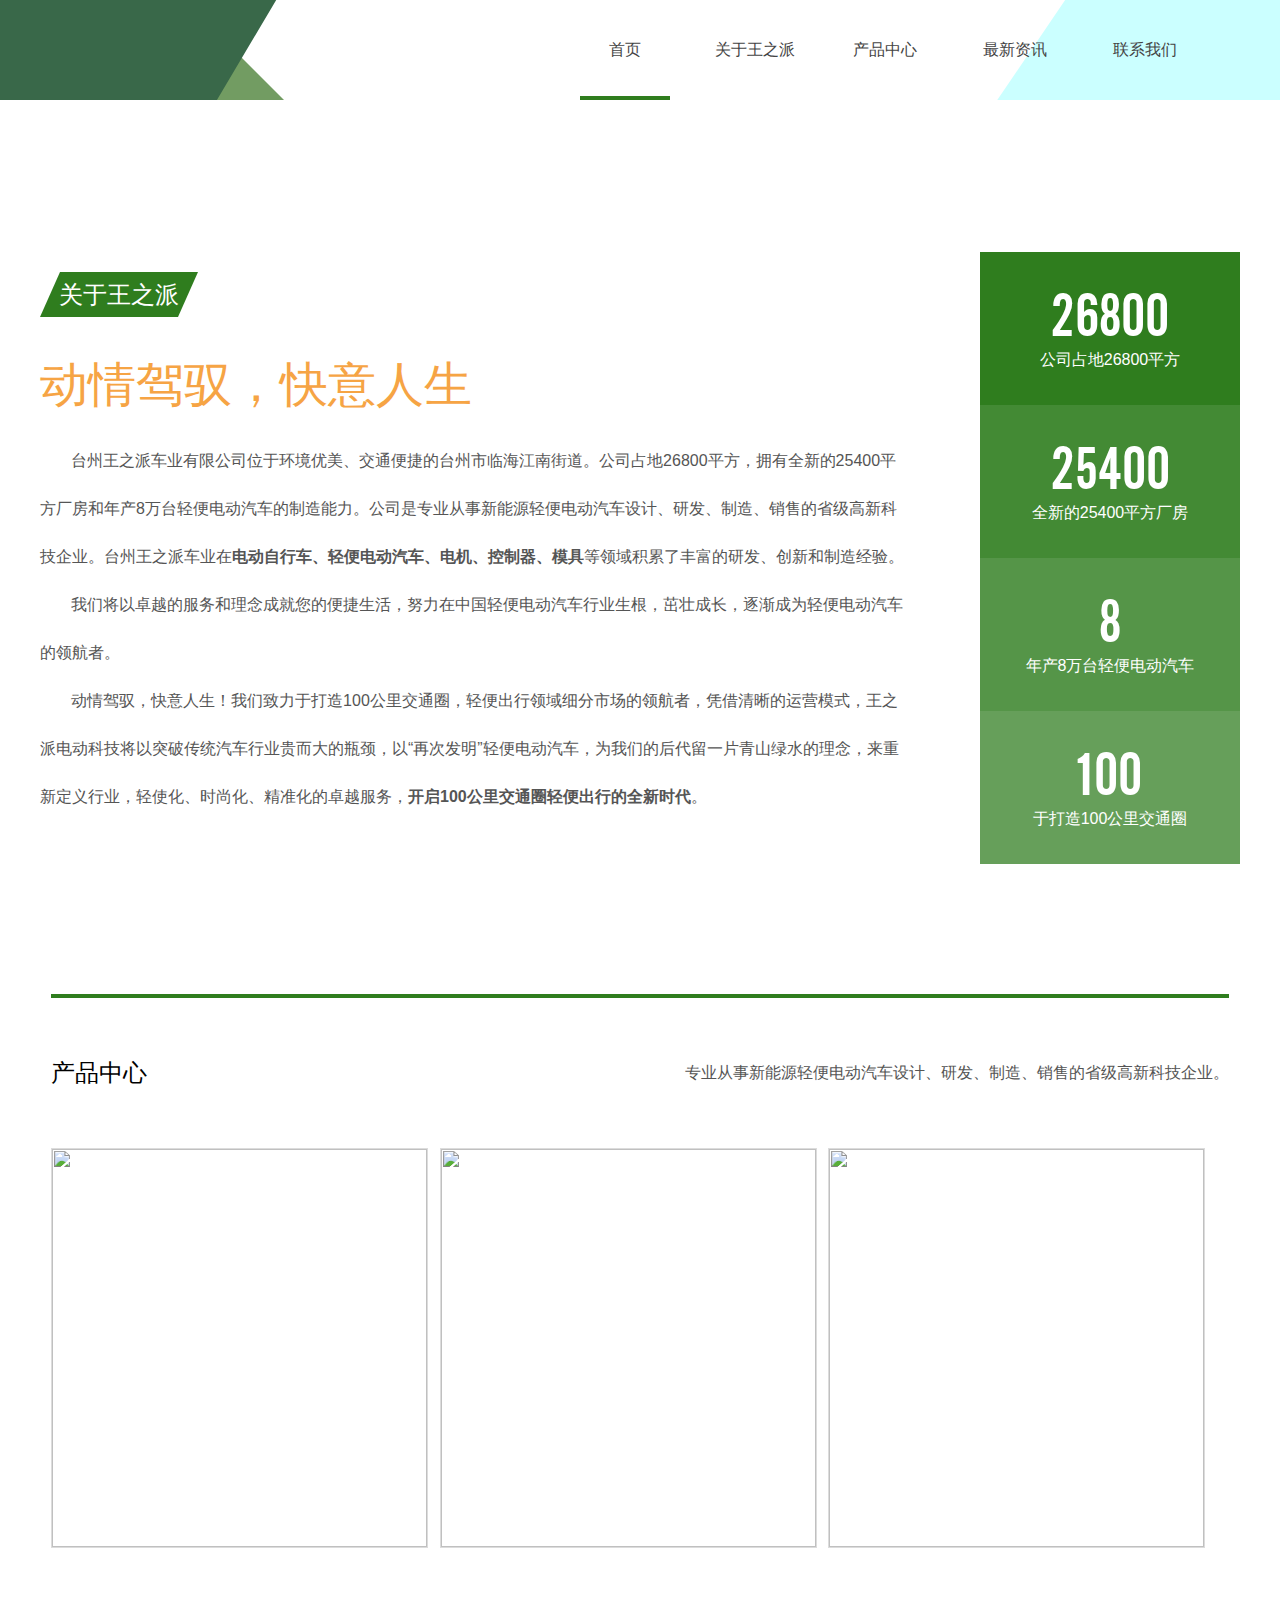
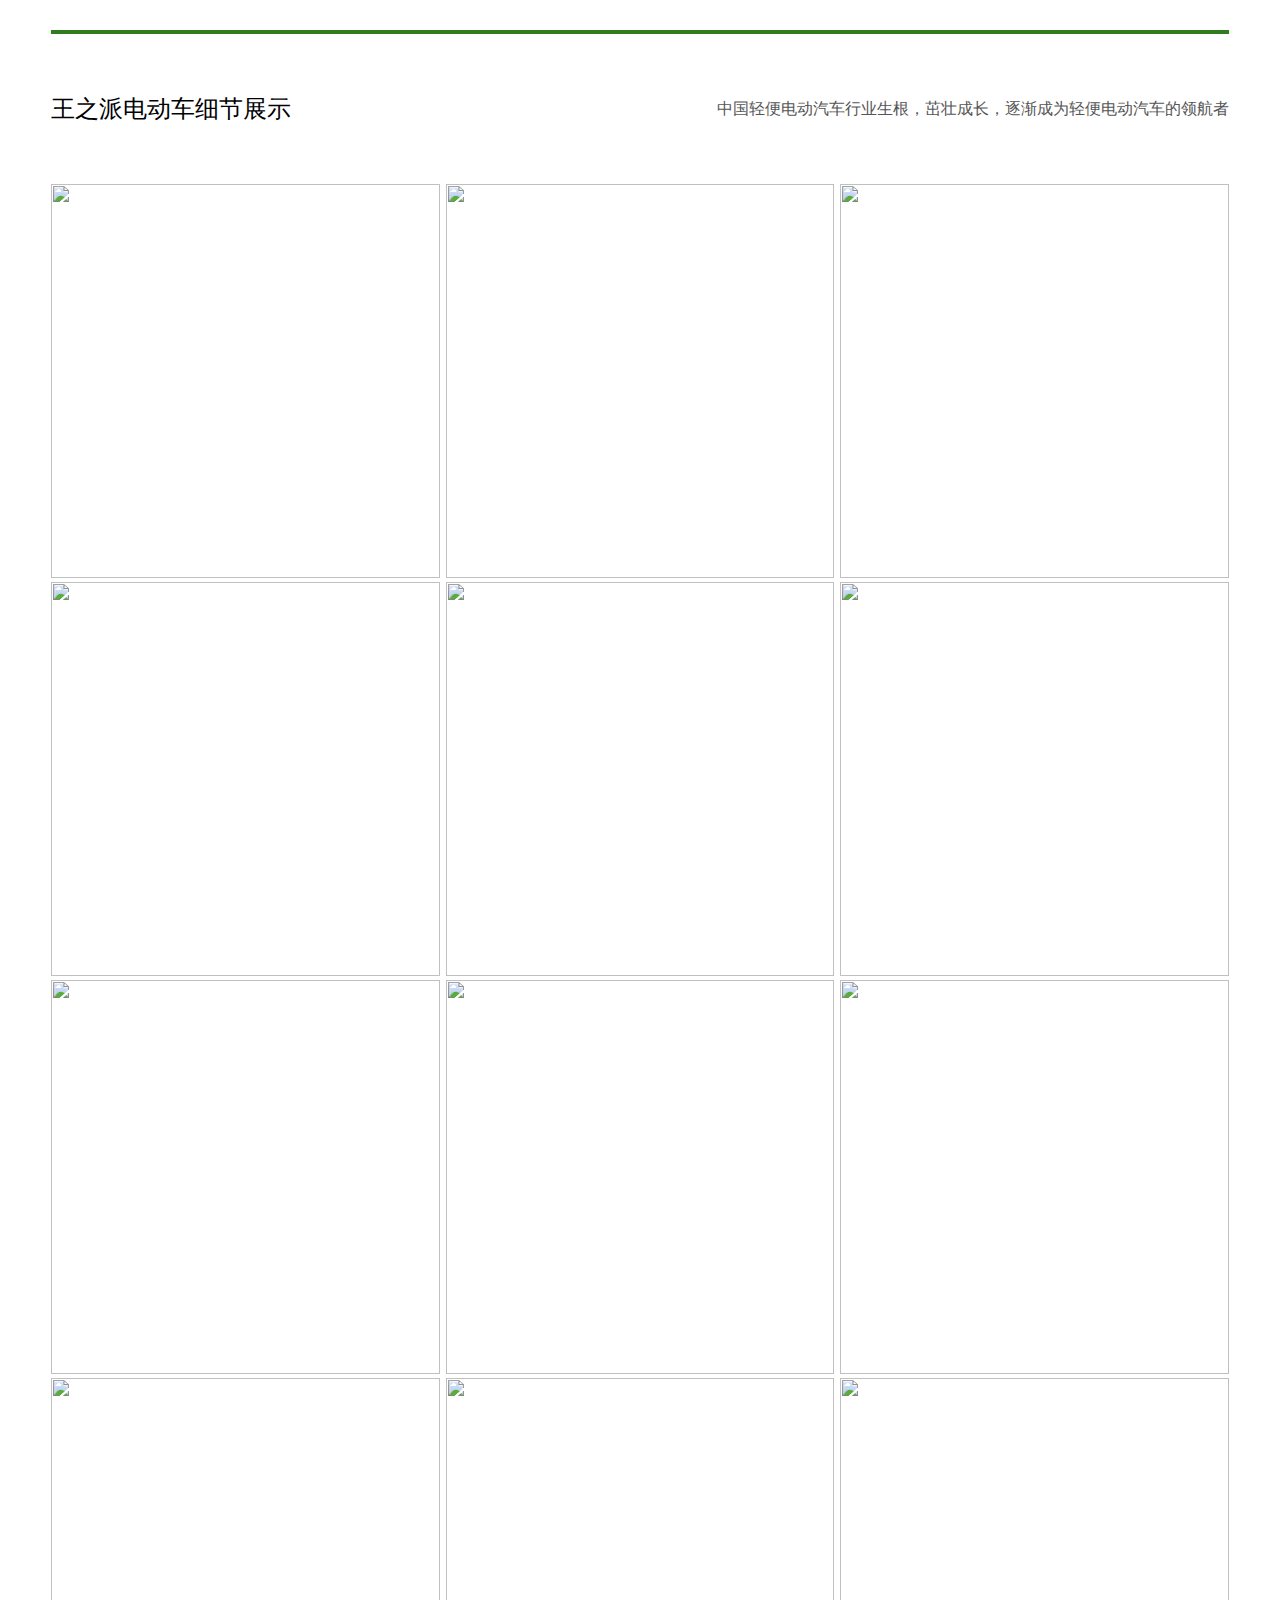
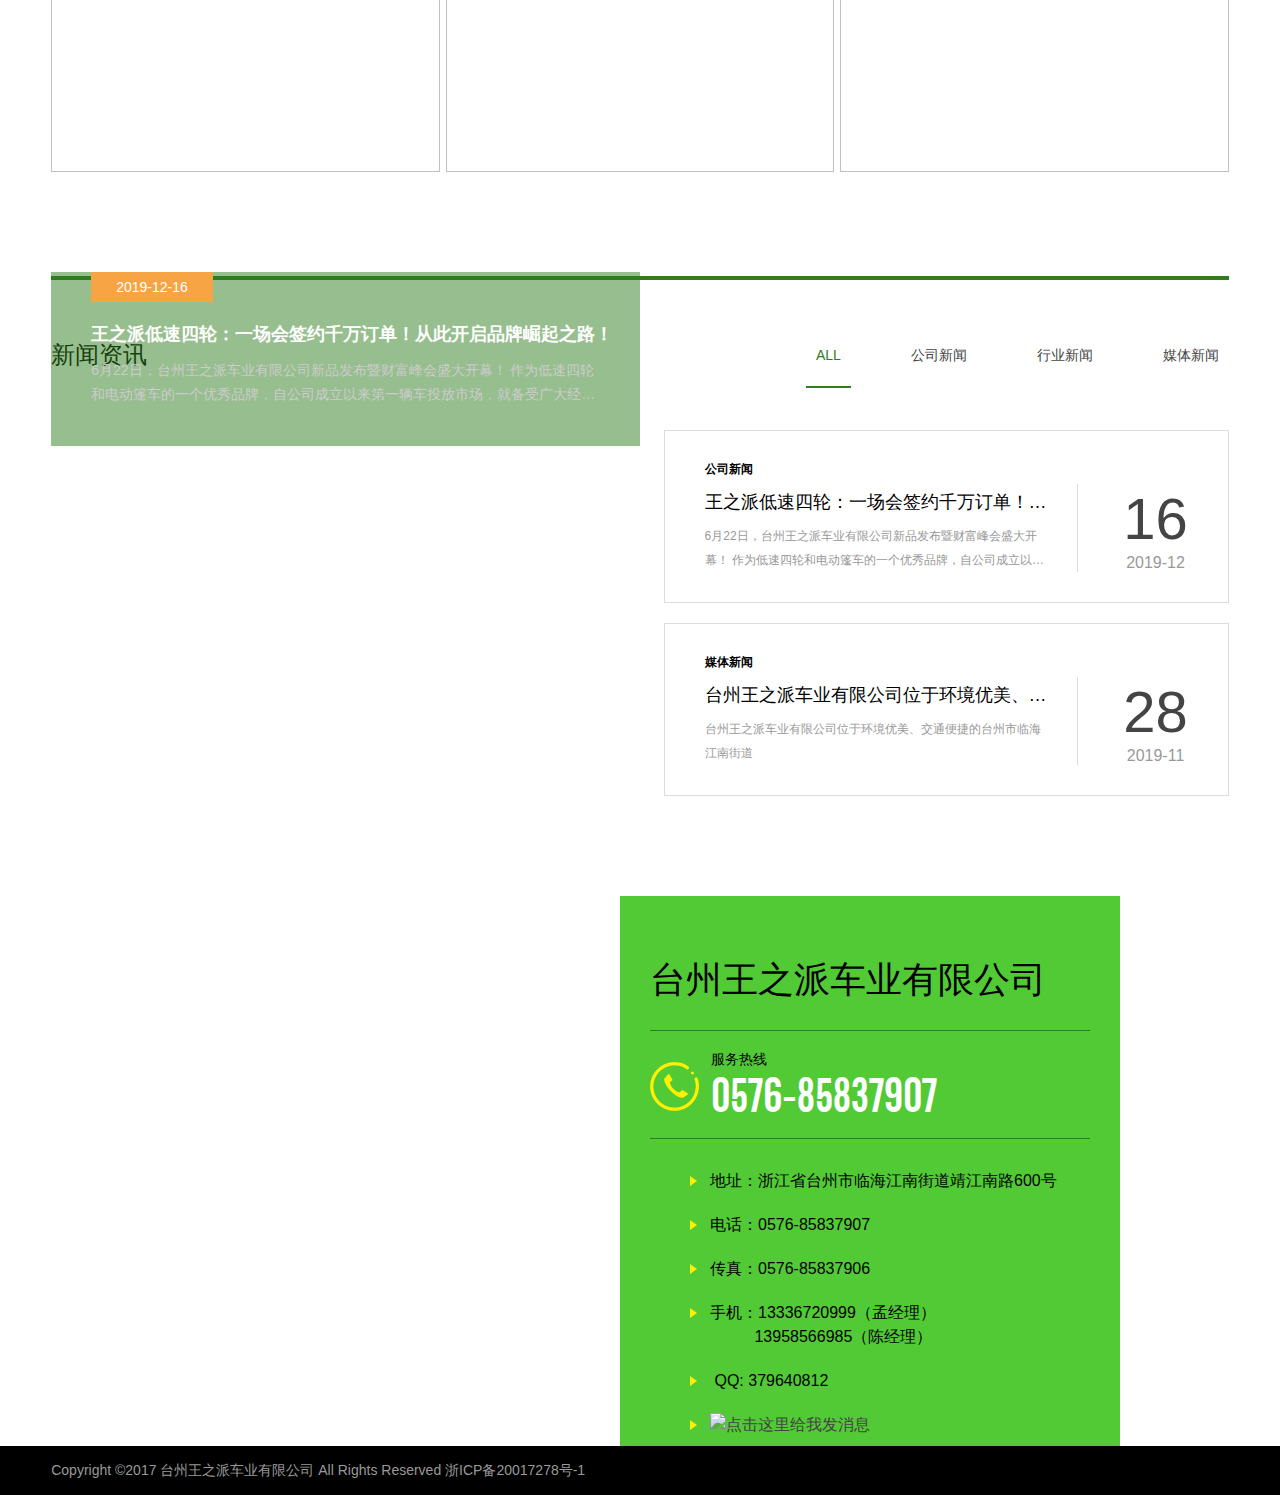
==== commit b99a3a2e: "details" ====
--- a/index.html
+++ b/index.html
@@ -93,9 +93,17 @@
             <div class="swiper-wrapper">
                 <div class="swiper-slide">
                     <img src="https://pic1.zhimg.com/v2-4521c15469707c16449a005955d152dc_r.jpeg" alt="">
-                </div><div class="swiper-slide">
-                    <img src="https://s.niucache.com/www/niu-home/img/9ac2cd6.jpg" alt="">
-                </div>            </div>
+				</div>
+				<div class="swiper-slide">
+                    <img src="https://img.pddpic.com/mms-material-img/2021-01-16/f5a94073-3013-4555-9ed1-bad9103a2e68.jpeg.a.jpeg" alt="">
+				</div>
+				<div class="swiper-slide">
+                    <img src="https://img.pddpic.com/mms-material-img/2021-01-16/0da427ad-66ac-4281-a3ca-838600849a11.jpeg.a.jpeg" alt="">
+				</div>
+				<div class="swiper-slide">
+                    <img src="https://img.pddpic.com/mms-material-img/2021-01-15/3071c5d5-0bc5-4362-8309-a1c055fc9ab8.jpeg.a.jpeg" alt="">
+				</div>
+			</div>
             <!-- 如果需要分页器 -->
             <div class="swiper-pagination"></div>
             <!-- 如果需要导航按钮 -->
@@ -214,9 +222,27 @@
         			<ul>
         				<li>
         					<figure>
+        						<img src="https://img.pddpic.com/mms-material-img/2021-01-15/2021-01-15/85df3ebe-3fbc-4150-8d28-51ba32283717.jpeg.a.jpeg" alt="" height="451">
+        					</figure>
+        					<p>超大轴距，行驶更加平稳</p>
+        				</li>
+        				<li>
+        					<figure>
+        						<img src="https://img.pddpic.com/mms-material-img/2021-01-15/ceaf2701-55a7-418e-8c6c-915ab89b5130.jpeg" alt="">
+        					</figure>
+        					<p>全景天窗，繁华尽收眼底</p>
+        				</li>
+        				<li>
+        					<figure>
+        						<img src="https://img.alicdn.com/imgextra/i2/2210338603063/O1CN01FdUfKT1YUto09APU5_!!2210338603063.jpg" alt="">
+        					</figure>
+        					<p>带灯后视镜</p>
+        				</li>
+        				<li>
+        					<figure>
         						<img src="https://img.alicdn.com/imgextra/i1/2210338603063/O1CN01hTQF5c1YUtnwZJvKv_!!2210338603063.jpg" alt="">
         					</figure>
-        					<p>自带空调，给驾乘者提供冬暖夏凉的车厢环境</p>
+        					<p>一键启动，方便快捷；<br/><br/>自带空调，给驾乘者提供冬暖夏凉的车厢环境</p>
         				</li>
         				<li>
         					<figure>
@@ -232,15 +258,9 @@
         				</li>
         				<li>
         					<figure>
-        						<img src="https://img.alicdn.com/imgextra/i4/2210338603063/O1CN012l5fBx1YUtnoz085y_!!2210338603063.jpg" alt="">
-        					</figure>
-        					<p>行业龙头，引领潮流，数显液晶仪表盘</p>
-        				</li>
-        				<li>
-        					<figure>
-        						<img src="https://img.alicdn.com/imgextra/i2/2210338603063/O1CN01hheY2L1YUtnua8EaV_!!2210338603063.jpg" alt="">
-        					</figure>
-        					<p>全景天窗，繁华尽收眼底</p>
+        						<img src="https://img.alicdn.com/imgextra/i4/1810249833/O1CN01ZhKNFm2MVZ6F5Aqh7_!!1810249833.jpg" alt="" height="398">
+        					</figure>
+        					<p>数显液晶仪表盘，清晰，简洁，引领潮流</p>
         				</li>
         				<li>
         					<figure>
@@ -253,6 +273,25 @@
         						<img src="https://img.alicdn.com/imgextra/i2/2210338603063/O1CN01FSDjkH1YUtnvwkSdK_!!2210338603063.jpg" alt="">
         					</figure>
         					<p>MP5播放器兼容usb SD卡</p>
+						</li>
+						
+        				<li>
+        					<figure>
+        						<img src="https://img.alicdn.com/imgextra/i3/2210338603063/O1CN01W18Eab1YUtntmFBq7_!!2210338603063.jpg" alt="">
+        					</figure>
+        					<p>电动门窗汽车升降开关，大气，舒适</p>
+        				</li>
+        				<li>
+        					<figure>
+        						<img src="https://img.alicdn.com/imgextra/i2/2210338603063/O1CN01FHwzMV1YUtnylf8Ts_!!2210338603063.jpg" alt="">
+        					</figure>
+        					<p>前组合灯，大方，光亮，行驶更安全</p>
+        				</li>
+        				<li>
+        					<figure>
+        						<img src="https://img.alicdn.com/imgextra/i2/1810249833/O1CN01CnFSeO2MVZ6Dk9BKb_!!1810249833.jpg" alt="" height="451" width="647">
+        					</figure>
+        					<p>高清倒车影像，驻车，掌控，一目了然</p>
         				</li>
         			</ul>
         		</div>
@@ -446,7 +485,7 @@
 function createContent(poi) {  //信息窗体内容
     //构建信息窗体中显示的内容
     var info = [];
-    info.push("<div><div><img style=\"width:auto;\" src=\"autonavi.png\"/*tpa=http://webapi.amap.com/images/autonavi.png*/ /></div>");
+    info.push("<div><div><img style=\"width:auto;\" src=\"http://webapi.amap.com/images/autonavi.png\" /></div>");
     info.push("<div style=\"padding:0;line-height:25px\">");
     info.push("<p><b></b></p>");
     info.push("<p></p>");
--- a/comcss.css
+++ b/comcss.css
@@ -1,6 +1,6 @@
 @charset "UTF-8";
 /*goolge字体开始*/
-@import url("font.css")/*tpa=http://www.tzwzp.com/Tpl/Home/Public/css/font.css*/;
+@import url("font.css");
 html{font-size:62.5%; /* 10÷16=62.5% */ -webkit-text-size-adjust: 100%;
       -ms-text-size-adjust: 100%;-webkit-text-size-adjust:none;}
 body,div,dl,dt,dd,ul,ol,li,pre,code,form,fieldset,legend,input,textarea,button,blockquote,th,td,p,figure
@@ -295,6 +295,6 @@
 .notdataw{color:#fff;padding:50px 0}
 
 .loading-wrap{ margin-top:10px;bottom:50px;width:100%;text-align:center;display:none;}
-.loading{ position:relative;display:inline-block;padding:5px 5px 5px 50px;line-height:28px;color:#333;font-size:14px;border-radius:5px;background:url("loading.gif")/*tpa=http://www.tzwzp.com/Public/images/loading.gif*/ 10px center no-repeat;}
+.loading{ position:relative;display:inline-block;padding:5px 5px 5px 50px;line-height:28px;color:#333;font-size:14px;border-radius:5px;background:url("https://img.alicdn.com/imgextra/i4/701111735/O1CN01nGiFft1OgfpXDx4Gh_!!701111735.gif") 10px center no-repeat;}
 
 /* 以上为通用样式 */--- a/css.css
+++ b/css.css
@@ -874,4 +874,6 @@
 
 .banner {
 	text-align: center;
-}+}
+.banner .swiper-container .swiper-wrapper .swiper-slide img{
+	width: 1920px;}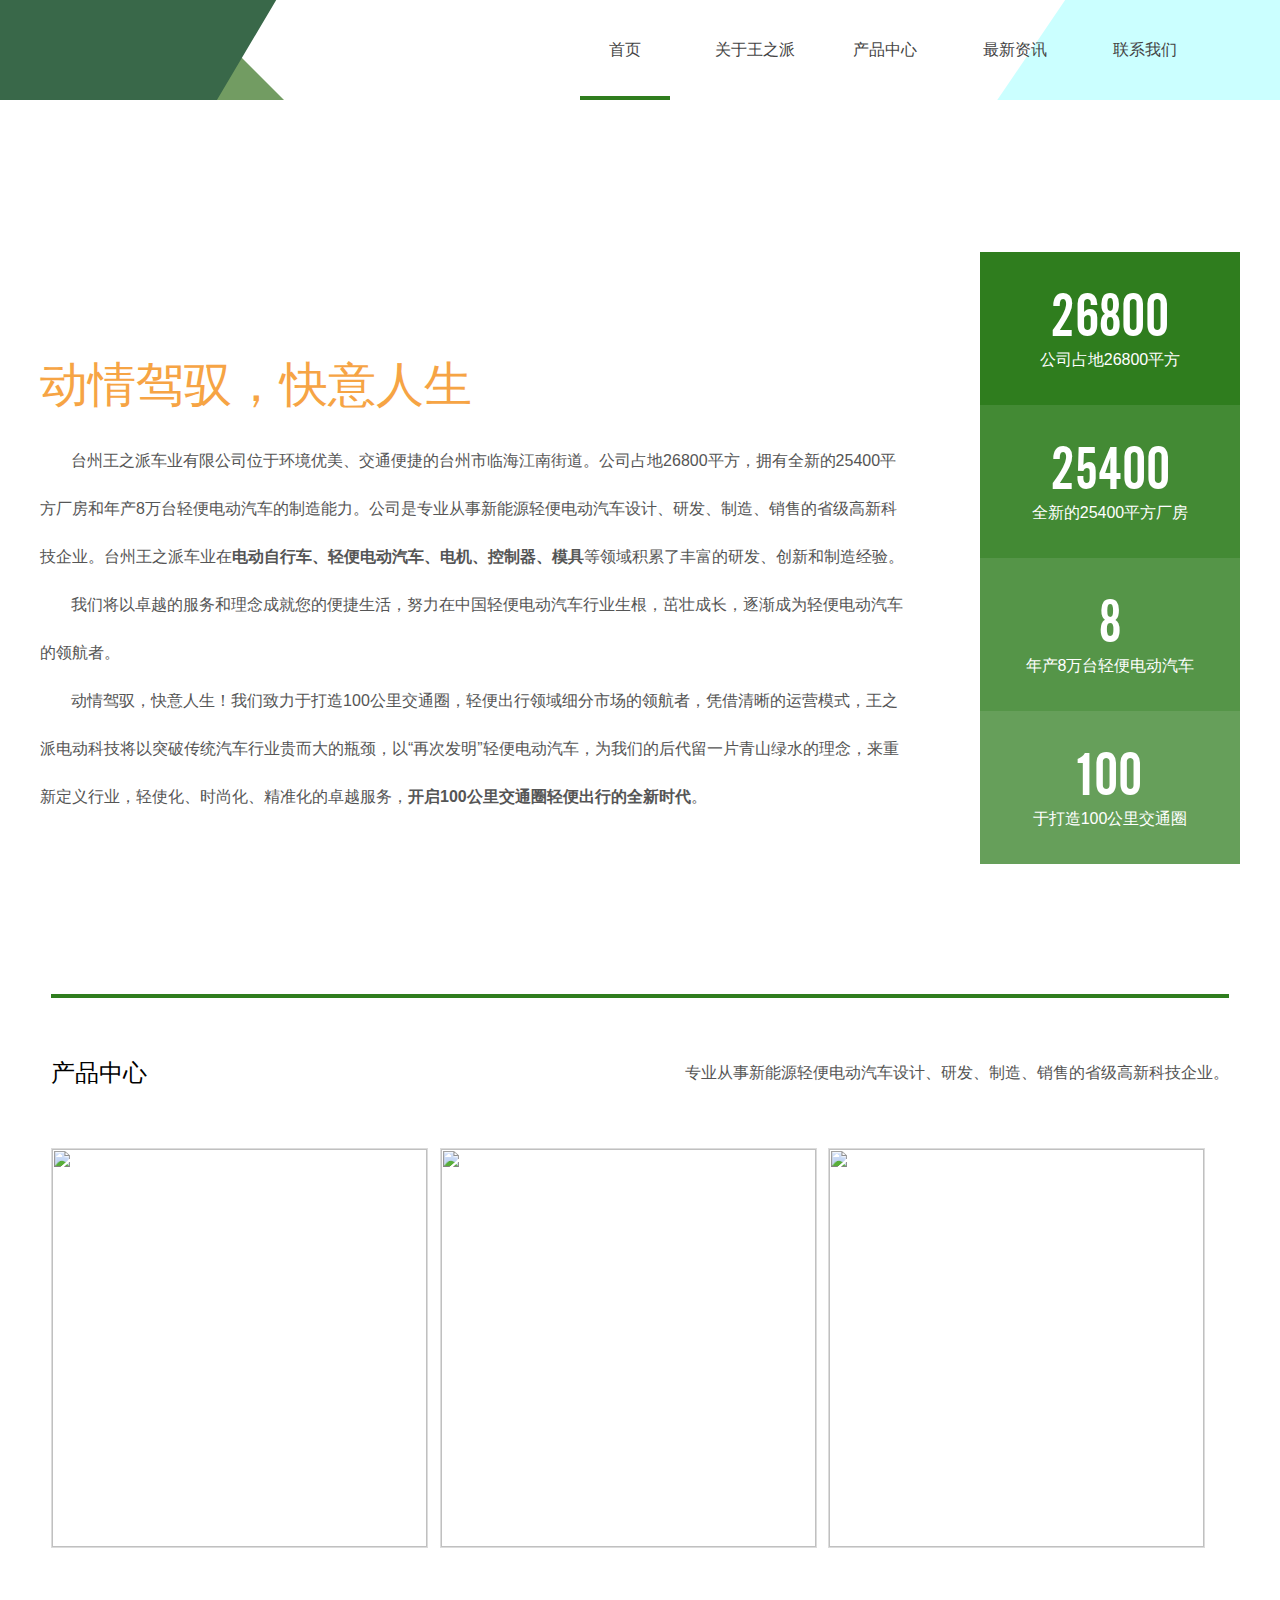
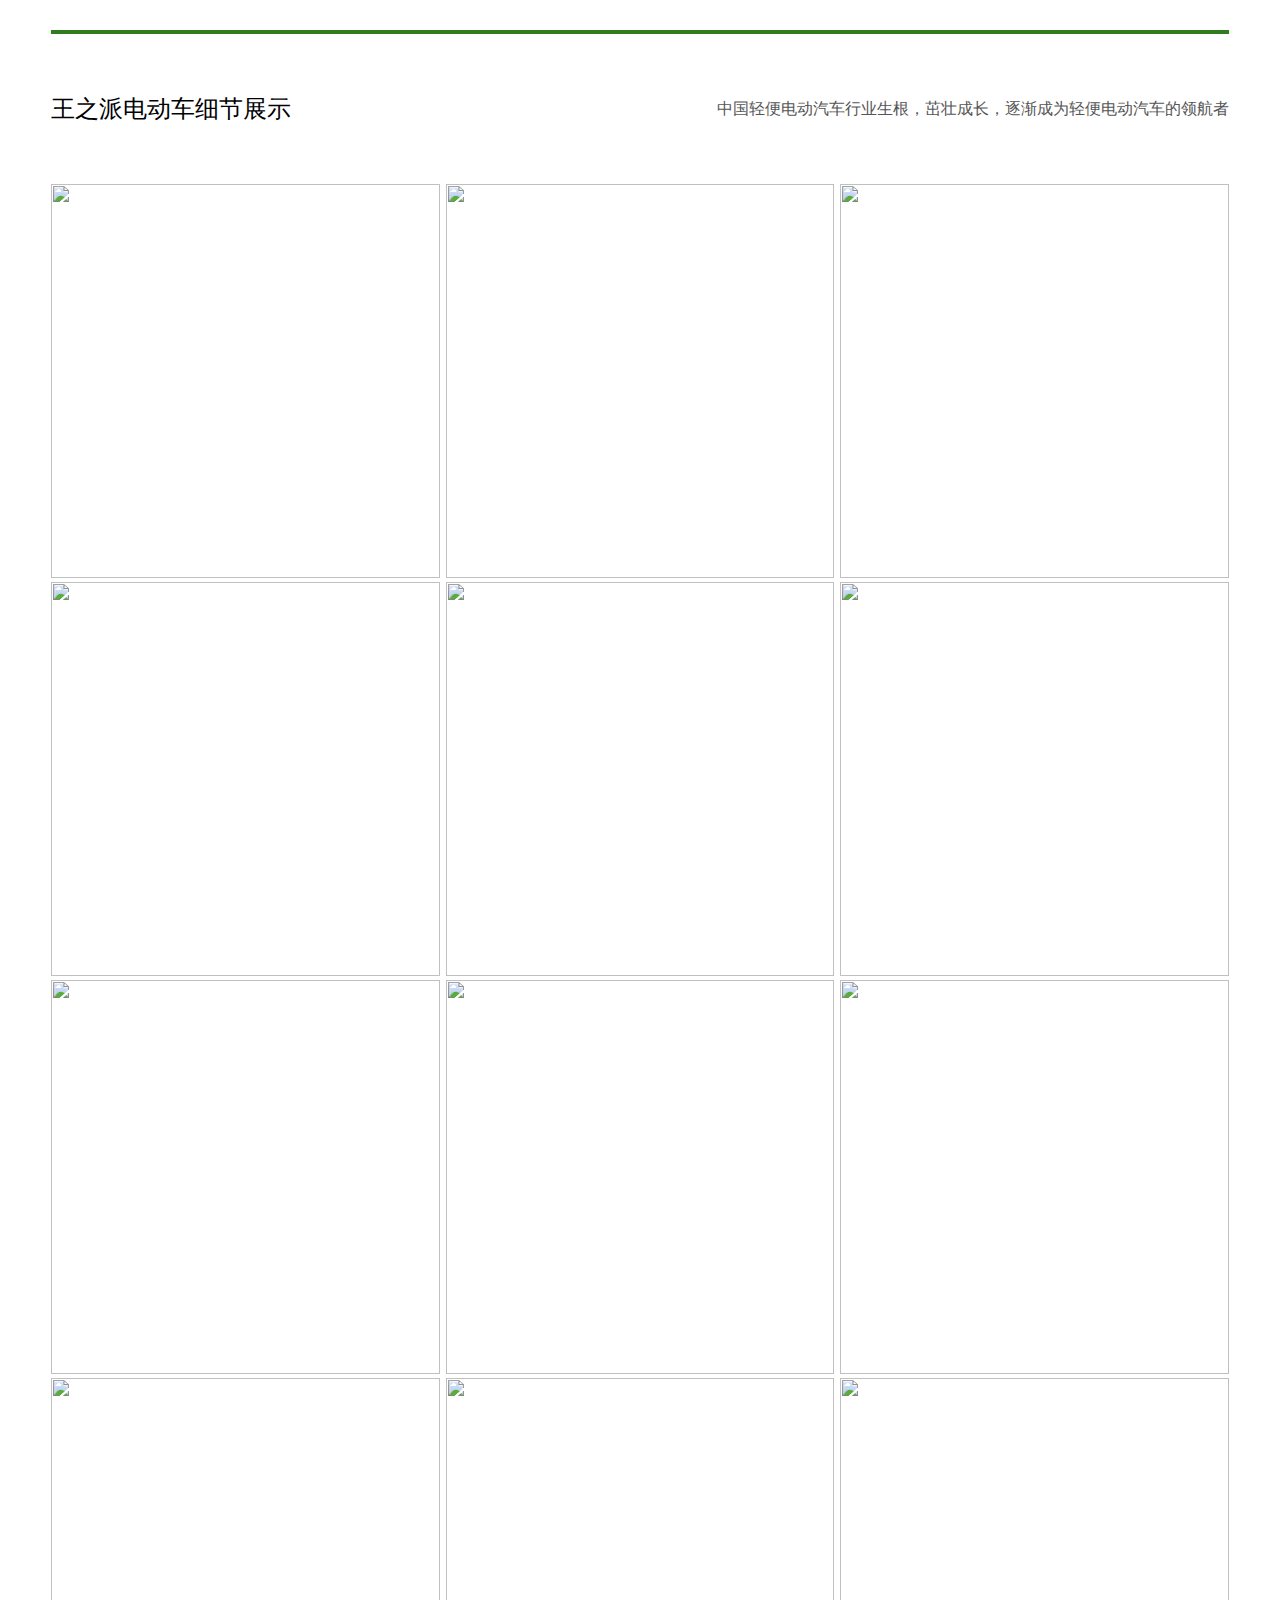
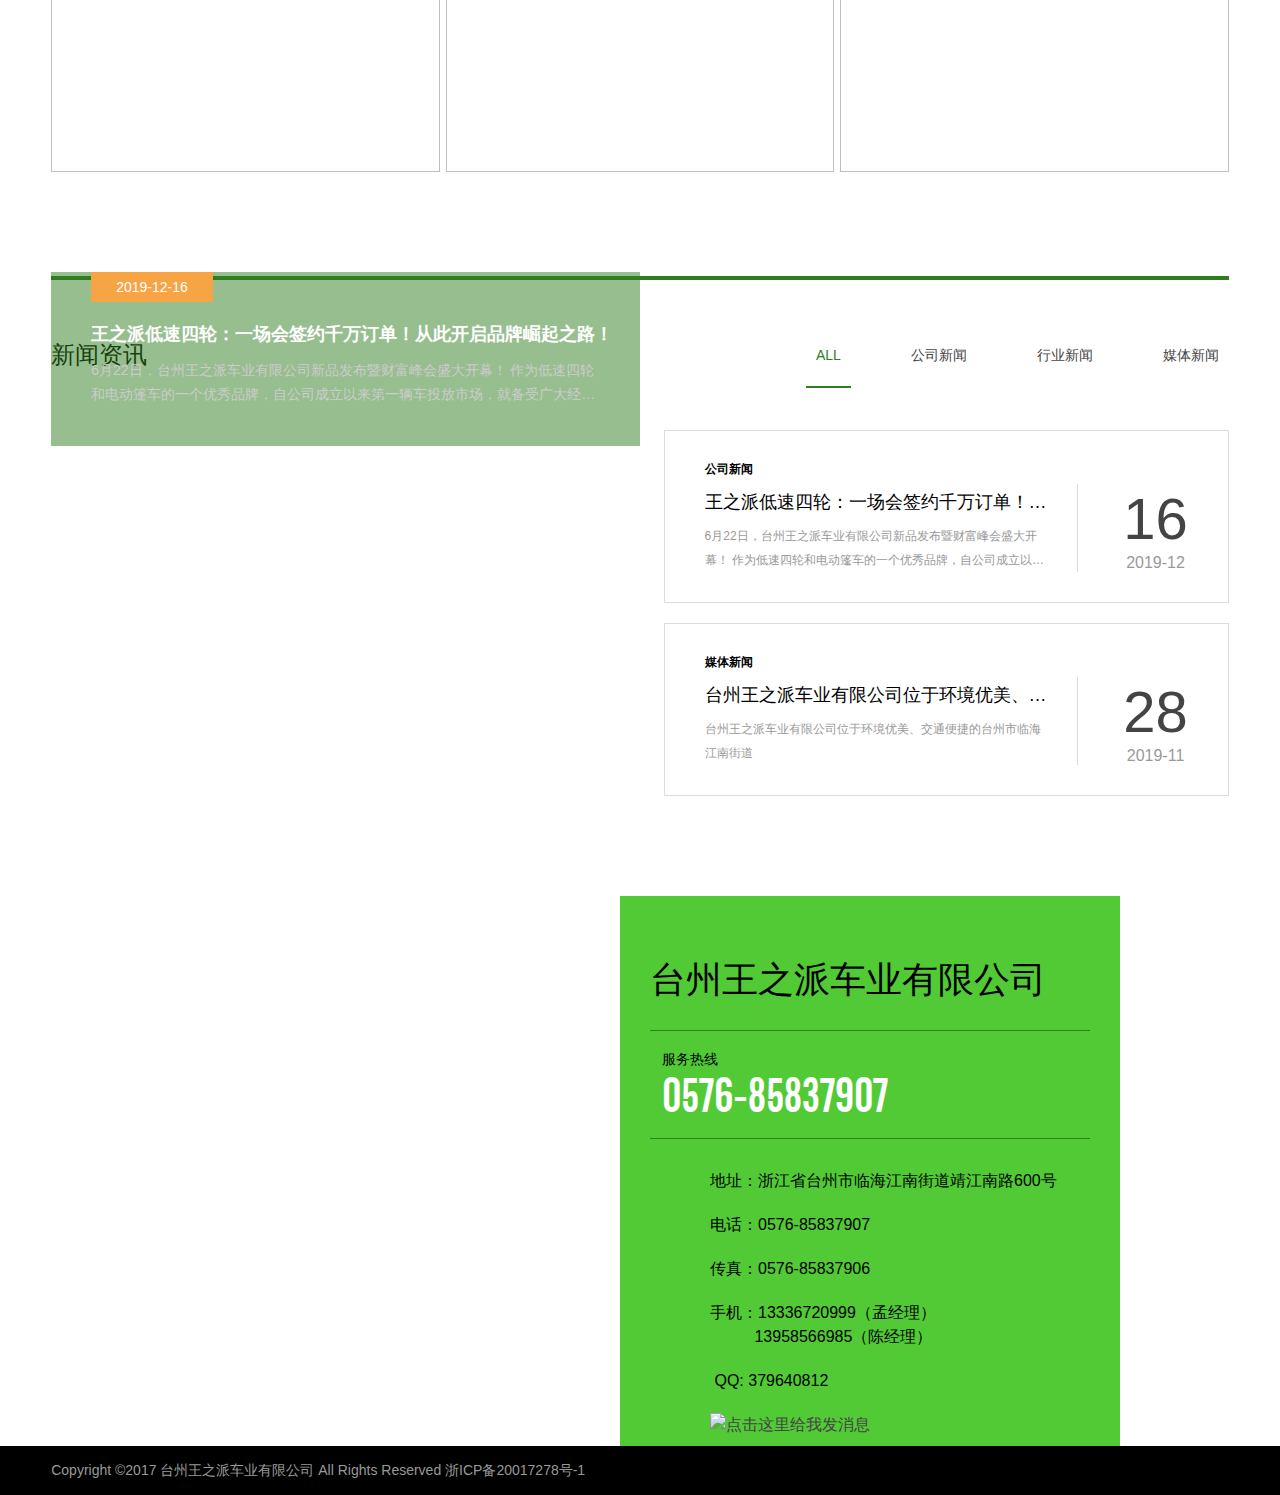
==== commit cc1d83b8: "pddcdn" ====
--- a/index.html
+++ b/index.html
@@ -60,7 +60,7 @@
                 </li>            </ul>
         </div>
         <div class="header_con">
-            <img src="icon_img01.png" alt="">
+            <img src="https://img.pddpic.com/mms-material-img/2021-01-16/fdbbcc33-5da2-41eb-a088-39bb4a34437a.png" alt="">
             <p>服务热线：0576-85837907</p>
         </div>
         <div class="menu">
@@ -432,7 +432,7 @@
 		<figcaption class="wow fadeInRight" data-wow-delay="0.25s" >
 			<h3>台州王之派车业有限公司</h3>
 			<div class="con_tel">
-				<img src="icon_img02.png" alt="">
+				<img src="https://img.pddpic.com/mms-material-img/2021-01-16/04524742-0433-4517-84f4-094188893053.png" alt="">
 				<div class="tel_right">
 					<p>服务热线</p>
 					<h3>0576-85837907</h3>
--- a/css.css
+++ b/css.css
@@ -96,7 +96,7 @@
 	width: 158px;
 	height: 45px;
 	line-height: 45px;
-	background: url("index_img01.png")no-repeat center center;
+	background: url("https://img.pddpic.com/mms-material-img/2021-01-16/ea8ddc6b-e3d4-43aa-ba91-0b179b111b7c.png")no-repeat center center;
 	text-align: center;
 	font-size: 24px;
 	color: #fff;
@@ -220,7 +220,7 @@
 	position: absolute; 
 	width: 32px;
 	height: 12px;
-	background: url("right.png")no-repeat center center;
+	background: url("https://img.pddpic.com/mms-material-img/2021-01-16/ad62a15d-852f-452f-a84a-14bd289d5367.png")no-repeat center center;
 	top:calc(50% - 6px);
 	right:65px;
 	z-index:10;
@@ -251,7 +251,7 @@
 	position: absolute; 
 	width: 98px;
 	height: 6px;
-	background: url("right2.png")no-repeat center center;
+	background: url("https://img.pddpic.com/mms-material-img/2021-01-16/a6699c14-5424-462f-b16e-a74093660922.png")no-repeat center center;
 	right:34px;
 	top:calc(50% - 3px);
 	z-index:9;
@@ -264,7 +264,7 @@
 	color: #fff;
 }
 .module_page2 a.more:hover::after{
-	background: url("right3.png")no-repeat center center;
+	background: url("https://img.pddpic.com/mms-material-img/2021-01-16/1c3f59a3-9593-4dc1-be99-aace0538ebd9.png")no-repeat center center;
 }
 .module_page3 .w1600{
 	border-top:4px solid #2f7d1e;
@@ -583,7 +583,7 @@
 	position: absolute;
 	width: 7px;
 	height: 10px;
-	background: url("right4.png")no-repeat center center;
+	background: url("https://img.pddpic.com/mms-material-img/2021-01-16/a69975c0-8bd8-4770-a6f2-9c40c969a18e.png")no-repeat center center;
 	top:17px;
 	left:40px;
 }
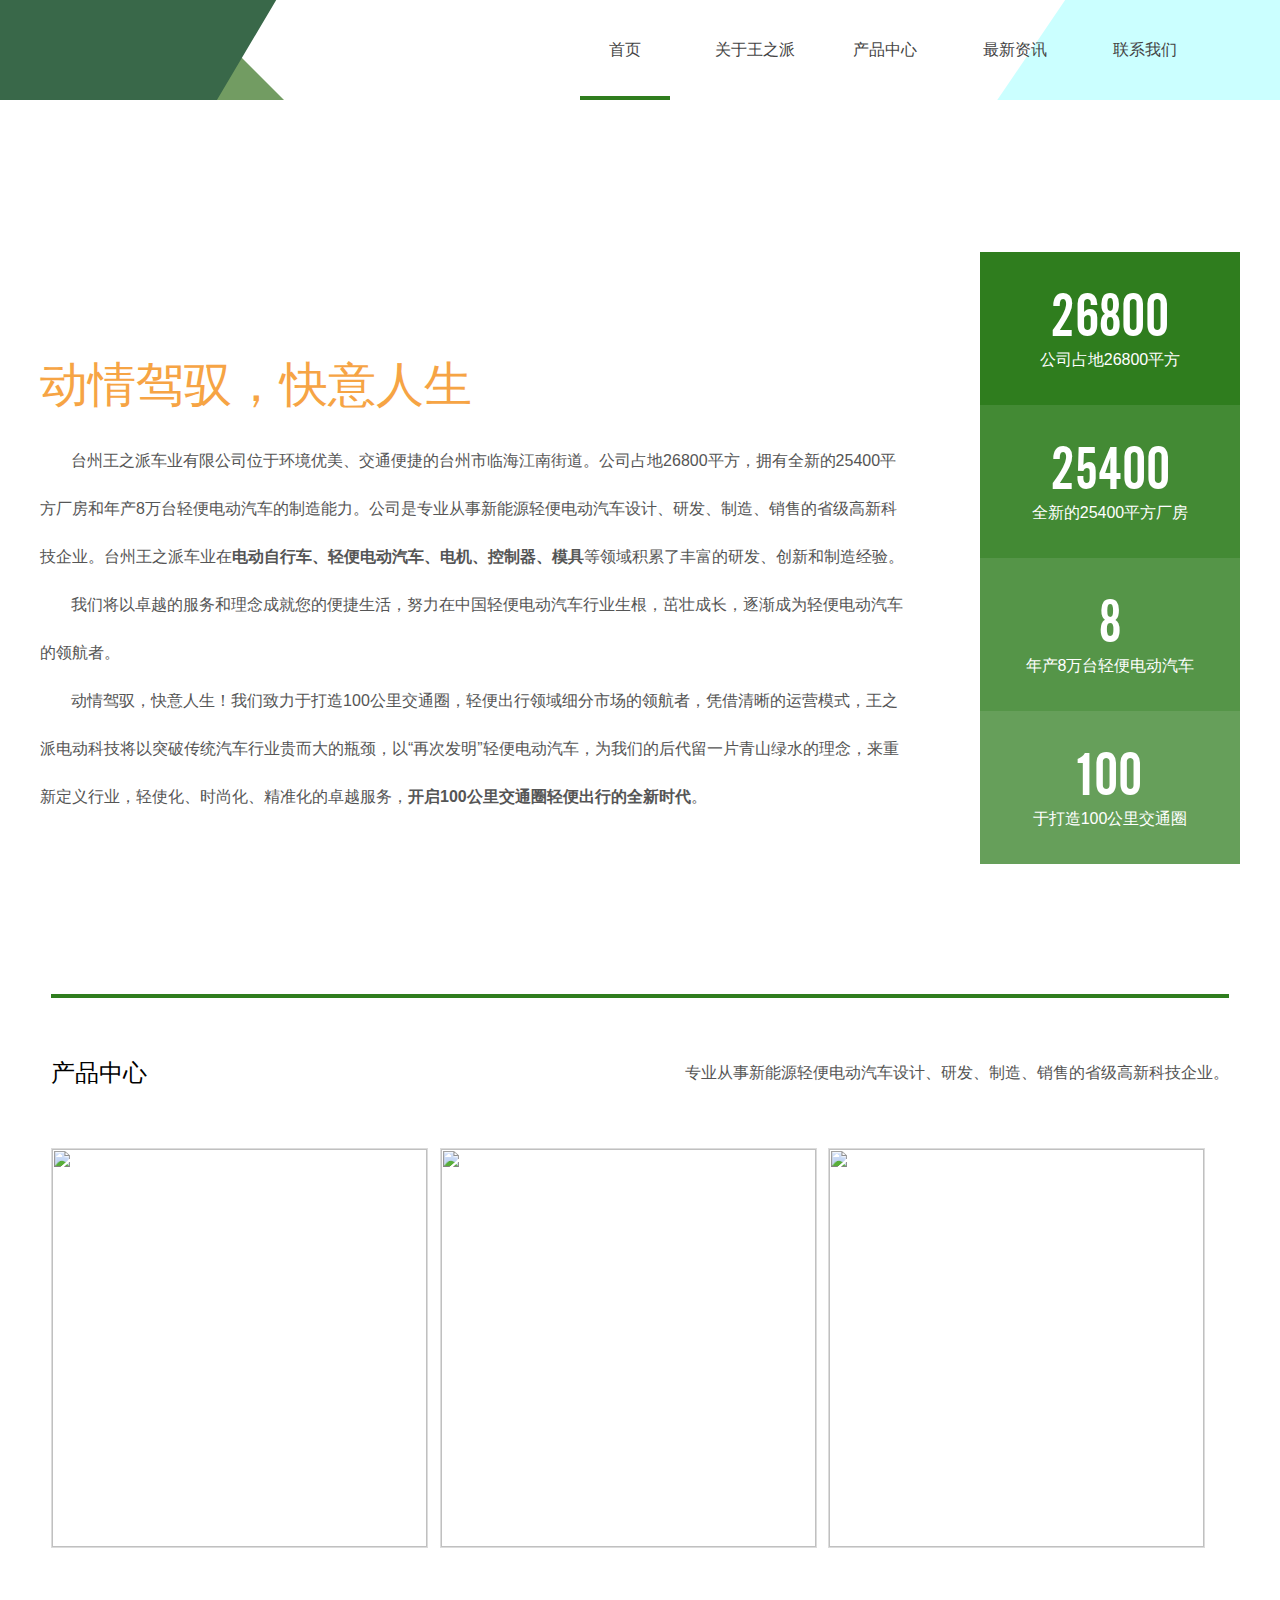
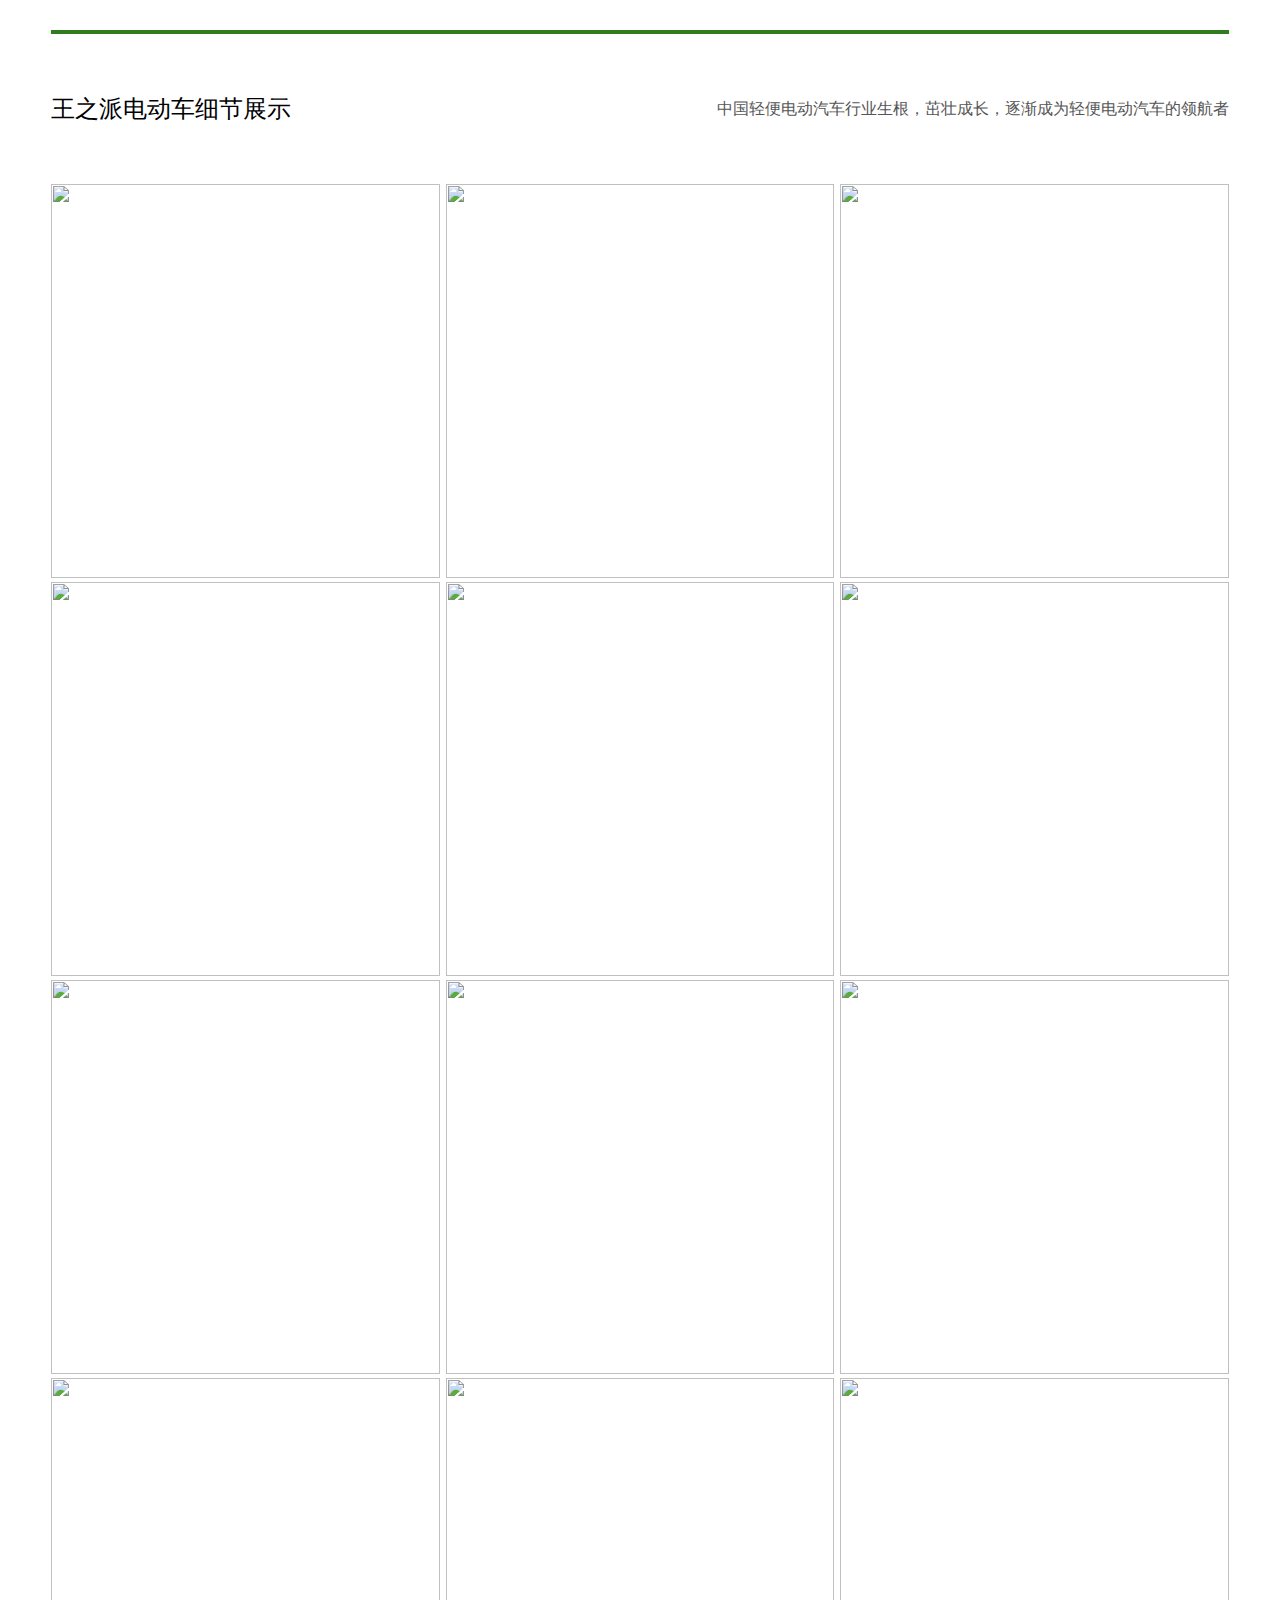
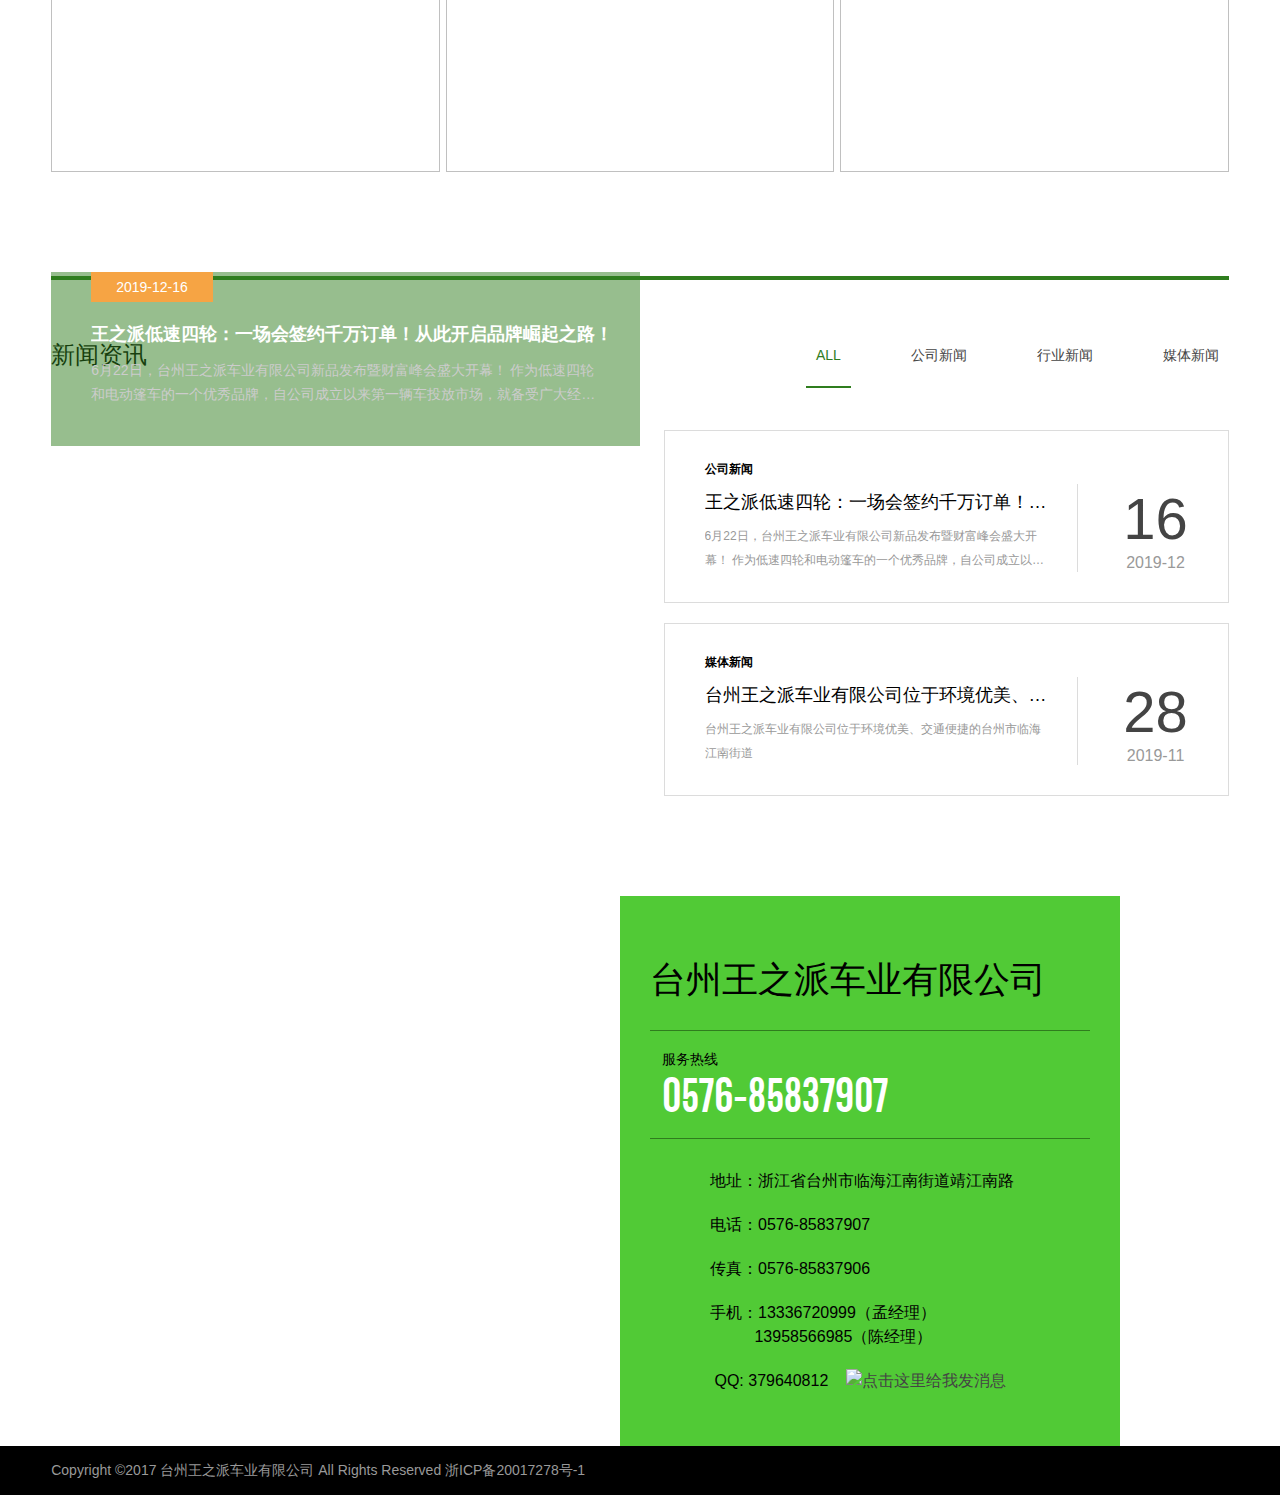
==== commit 43a7138a: "Update index.html" ====
--- a/index.html
+++ b/index.html
@@ -440,12 +440,11 @@
 			</div>
 			<div class="con_list">
 				<ul>
-				 	<li>地址：浙江省台州市临海江南街道靖江南路600号</li>
+				 	<li>地址：浙江省台州市临海江南街道靖江南路</li>
 				 	<li>电话：0576-85837907</li>
 				 	<li>传真：0576-85837906</li>
 					 <li>手机：13336720999（孟经理）<br />&nbsp;&nbsp;&nbsp;&nbsp;&nbsp;&nbsp;&nbsp;&nbsp;&nbsp;&nbsp;13958566985（陈经理）</li>
-<li>&nbsp;QQ: 379640812</li>
-					 <li> <a target="_blank" href="http://wpa.qq.com/msgrd?v=3&uin=379640812&site=qq&menu=yes">
+<li>&nbsp;QQ: 379640812 &nbsp;&nbsp;<a target="_blank" href="http://wpa.qq.com/msgrd?v=3&uin=379640812&site=qq&menu=yes">
 						<img border="0" src="https://pub.idqqimg.com/wpa/images/counseling_style_52.png" alt="点击这里给我发消息" title="点击这里给我发消息"/></a></li>
 				 </ul> 
 			</div>
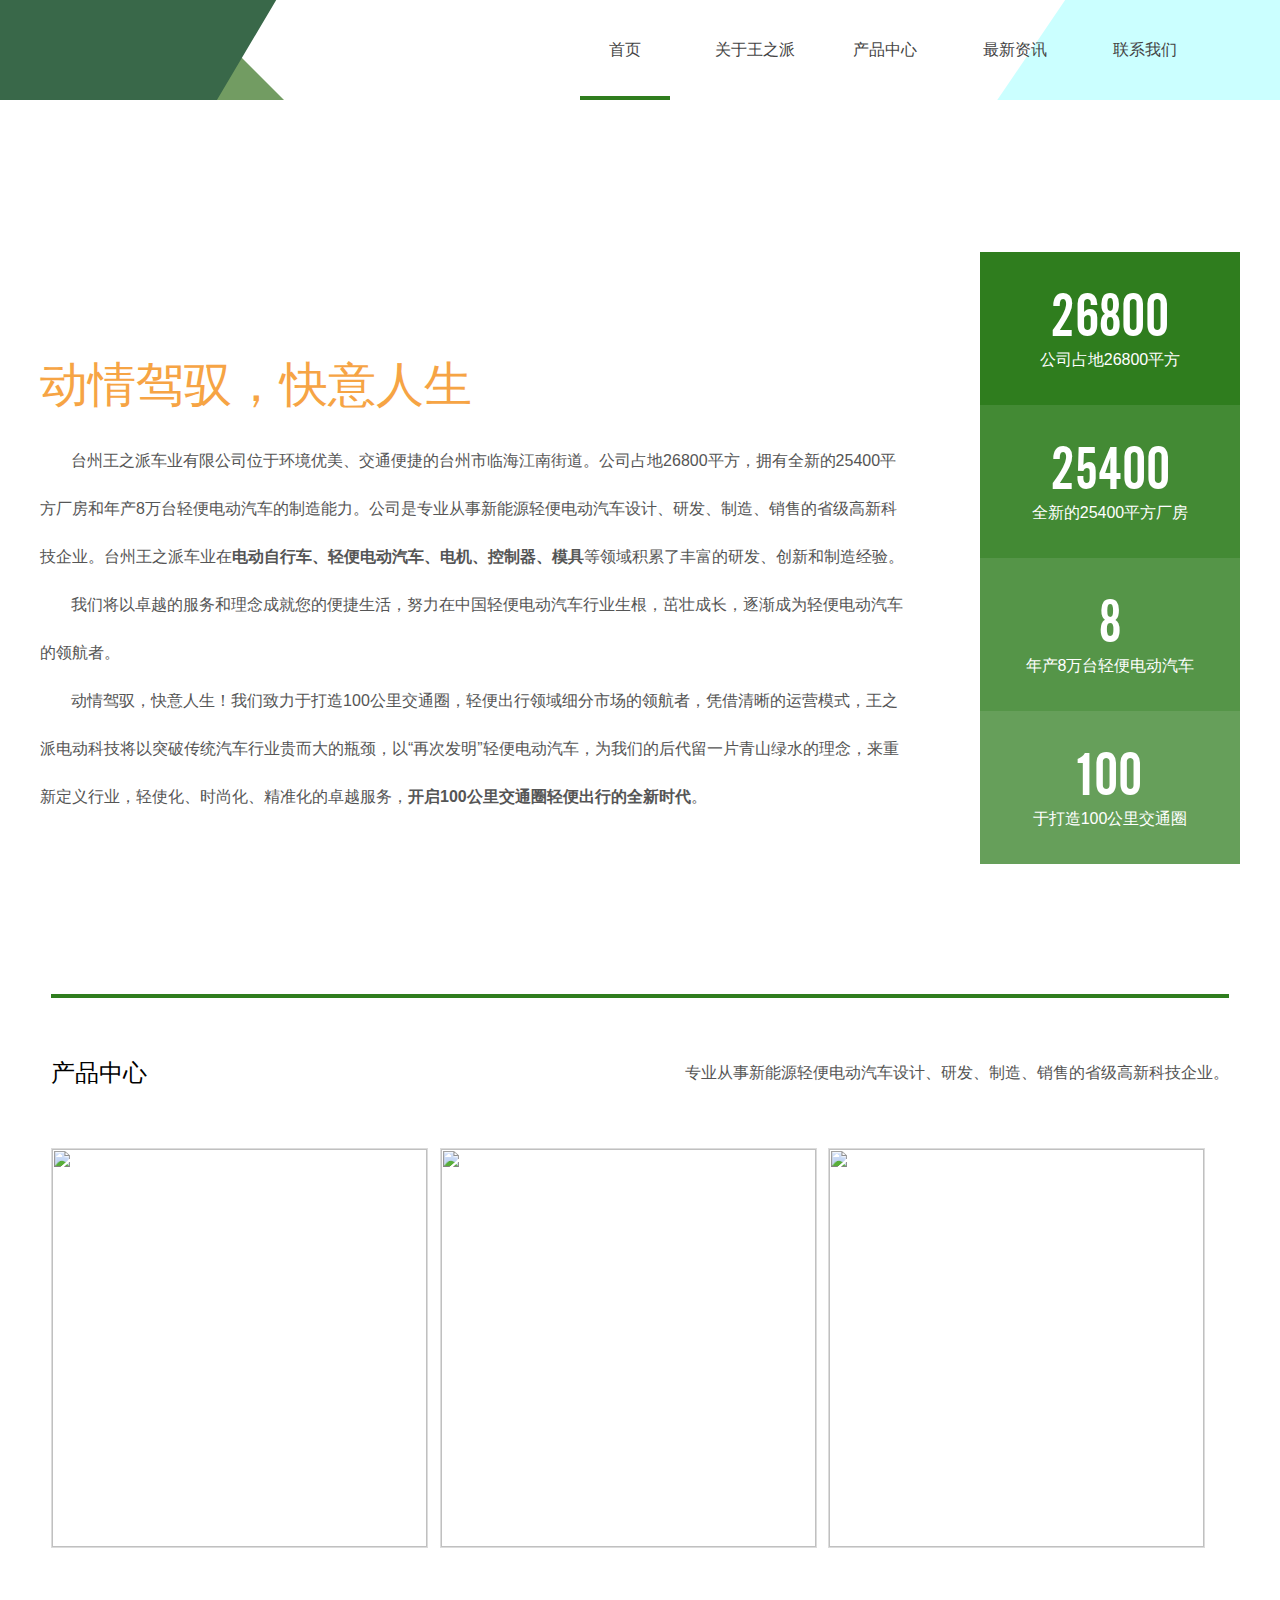
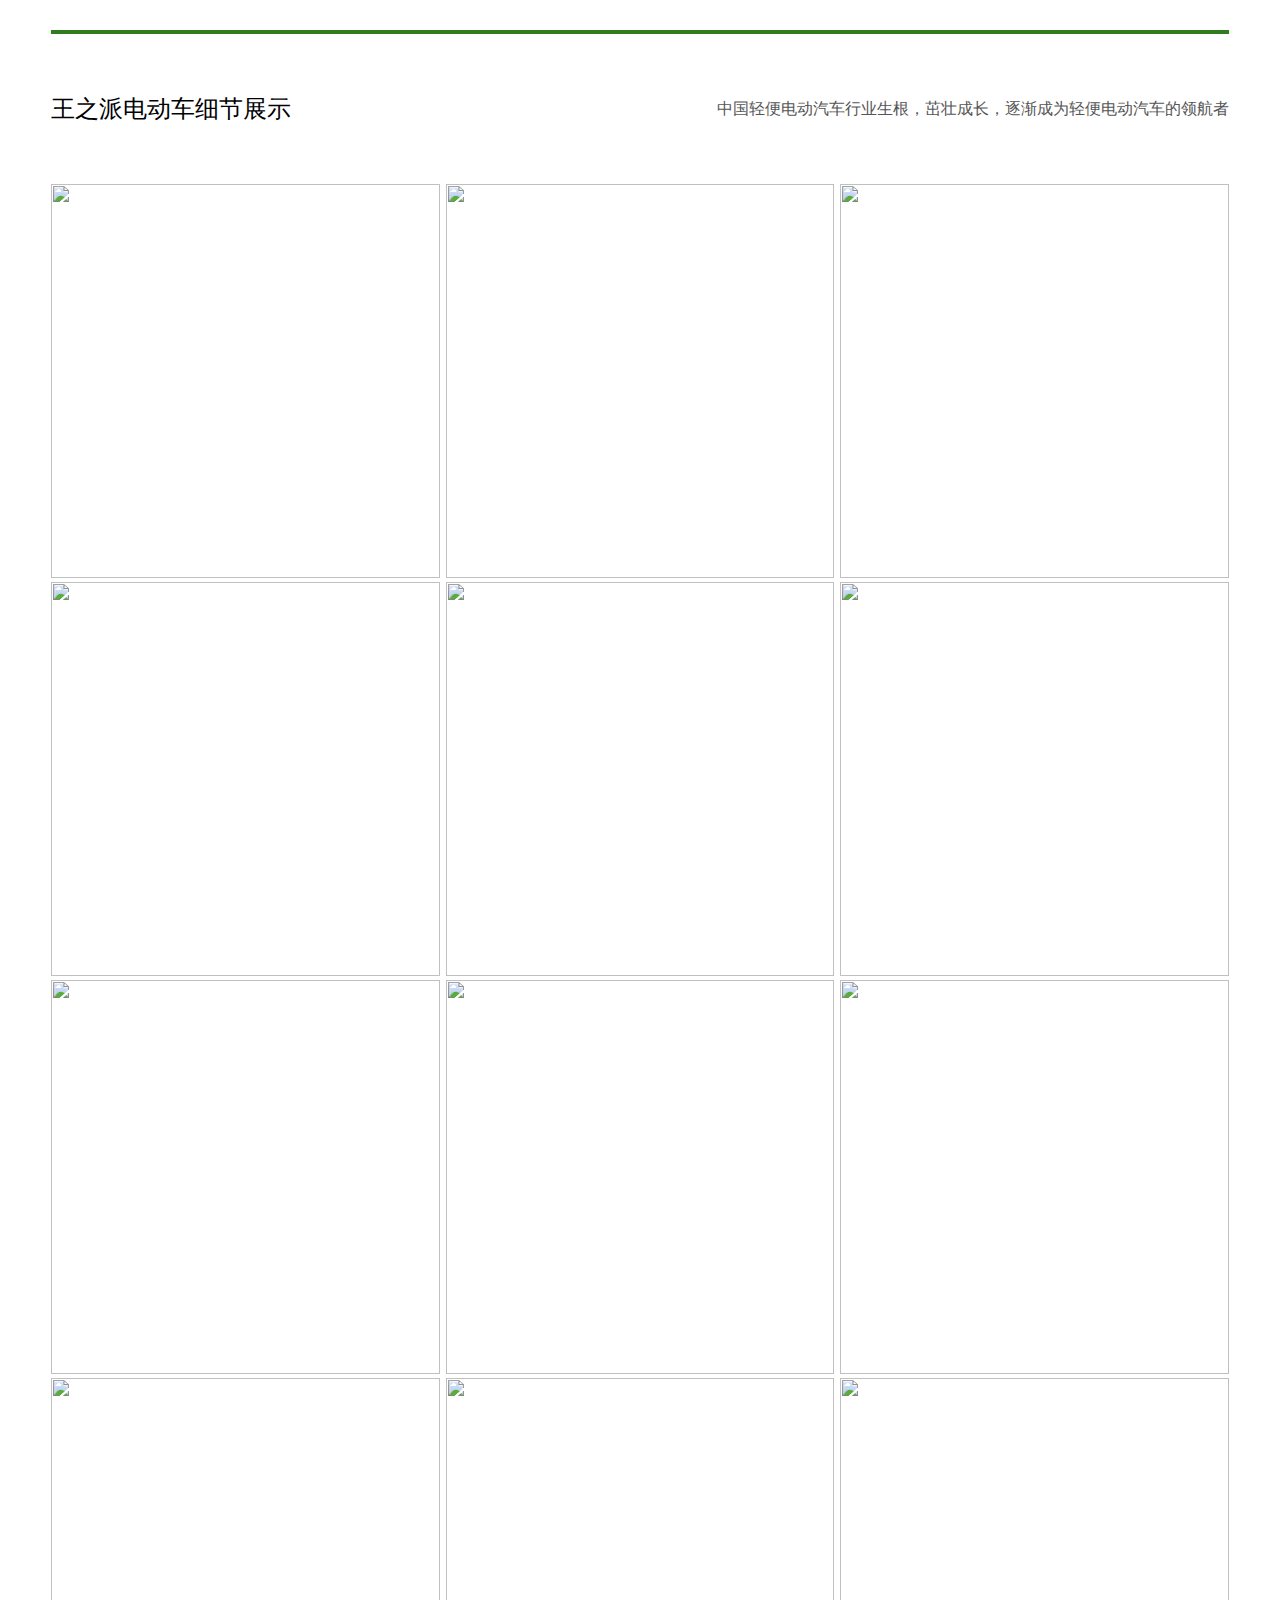
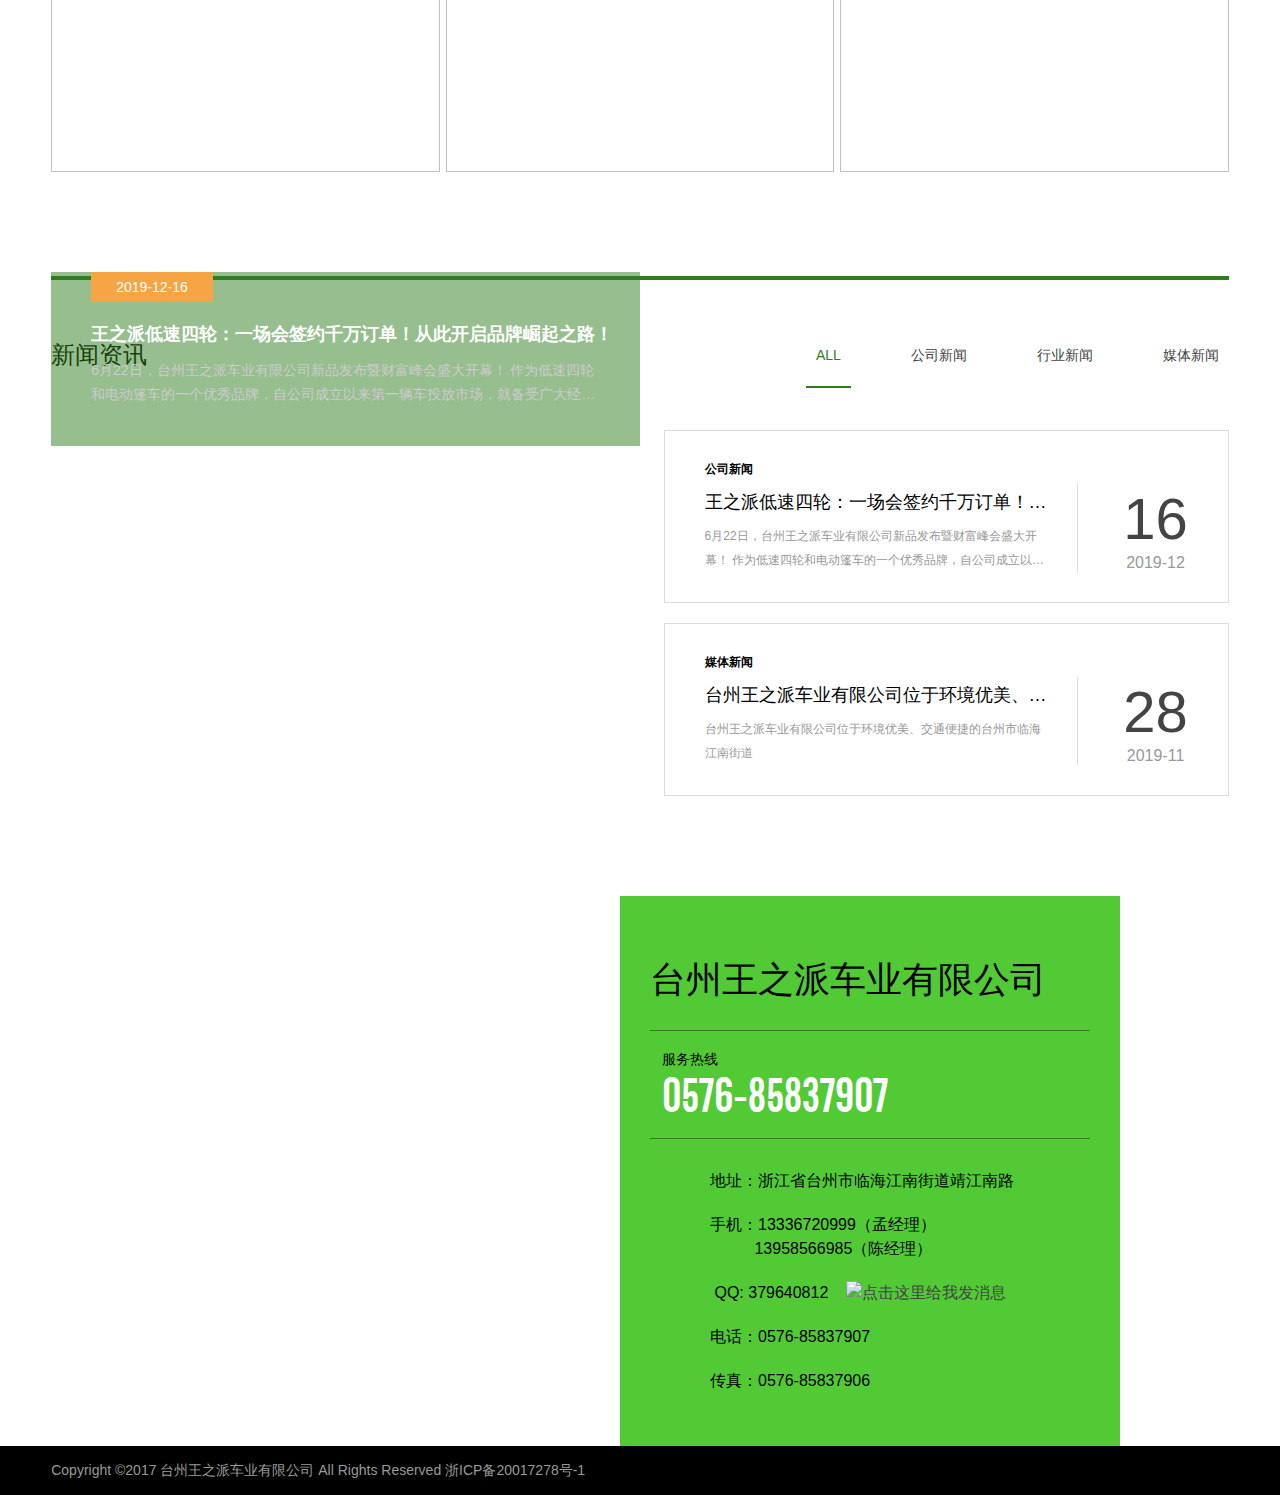
==== commit 3a1988e6: "Update index.html" ====
--- a/index.html
+++ b/index.html
@@ -441,11 +441,11 @@
 			<div class="con_list">
 				<ul>
 				 	<li>地址：浙江省台州市临海江南街道靖江南路</li>
-				 	<li>电话：0576-85837907</li>
-				 	<li>传真：0576-85837906</li>
-					 <li>手机：13336720999（孟经理）<br />&nbsp;&nbsp;&nbsp;&nbsp;&nbsp;&nbsp;&nbsp;&nbsp;&nbsp;&nbsp;13958566985（陈经理）</li>
-<li>&nbsp;QQ: 379640812 &nbsp;&nbsp;<a target="_blank" href="http://wpa.qq.com/msgrd?v=3&uin=379640812&site=qq&menu=yes">
+					<li>手机：13336720999（孟经理）<br />&nbsp;&nbsp;&nbsp;&nbsp;&nbsp;&nbsp;&nbsp;&nbsp;&nbsp;&nbsp;13958566985（陈经理）</li>
+					<li>&nbsp;QQ: 379640812 &nbsp;&nbsp;<a target="_blank" href="http://wpa.qq.com/msgrd?v=3&uin=379640812&site=qq&menu=yes">
 						<img border="0" src="https://pub.idqqimg.com/wpa/images/counseling_style_52.png" alt="点击这里给我发消息" title="点击这里给我发消息"/></a></li>
+					<li>电话：0576-85837907</li>
+					<li>传真：0576-85837906</li>
 				 </ul> 
 			</div>
 		</figcaption>
